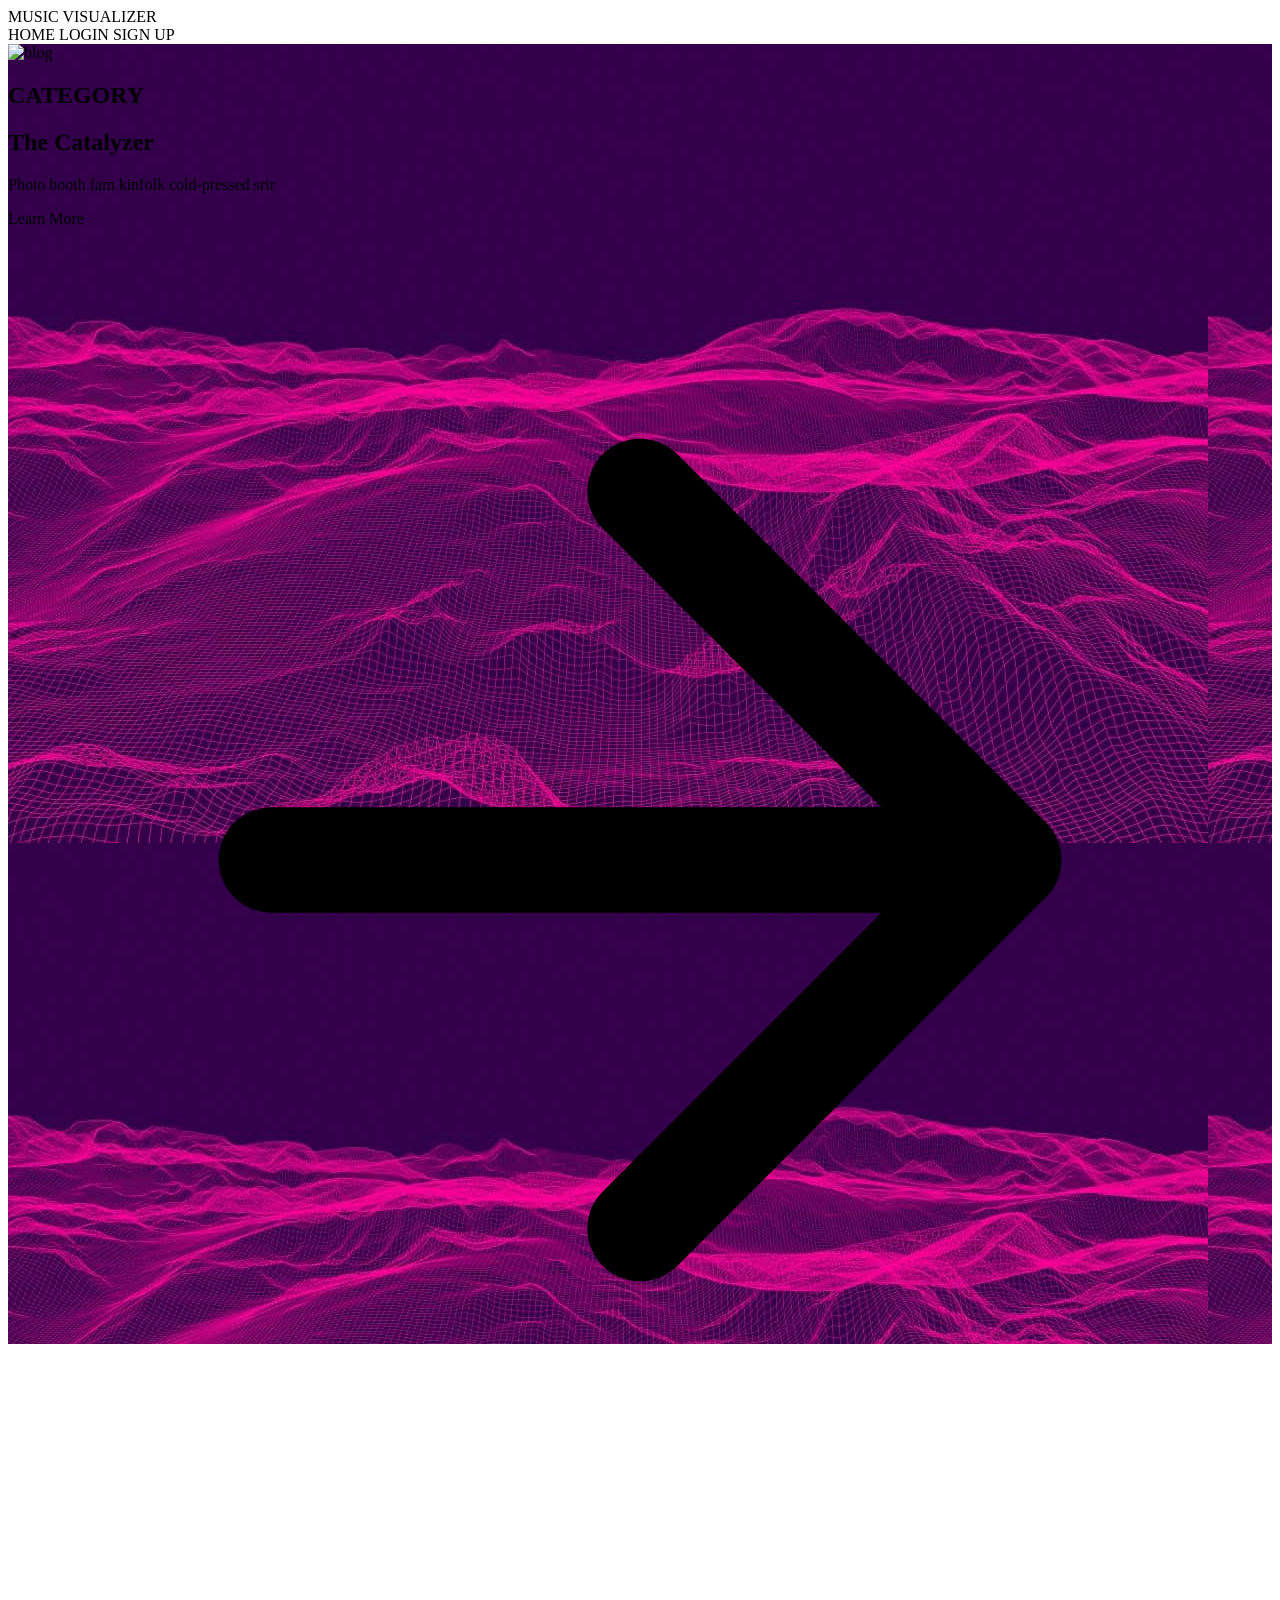
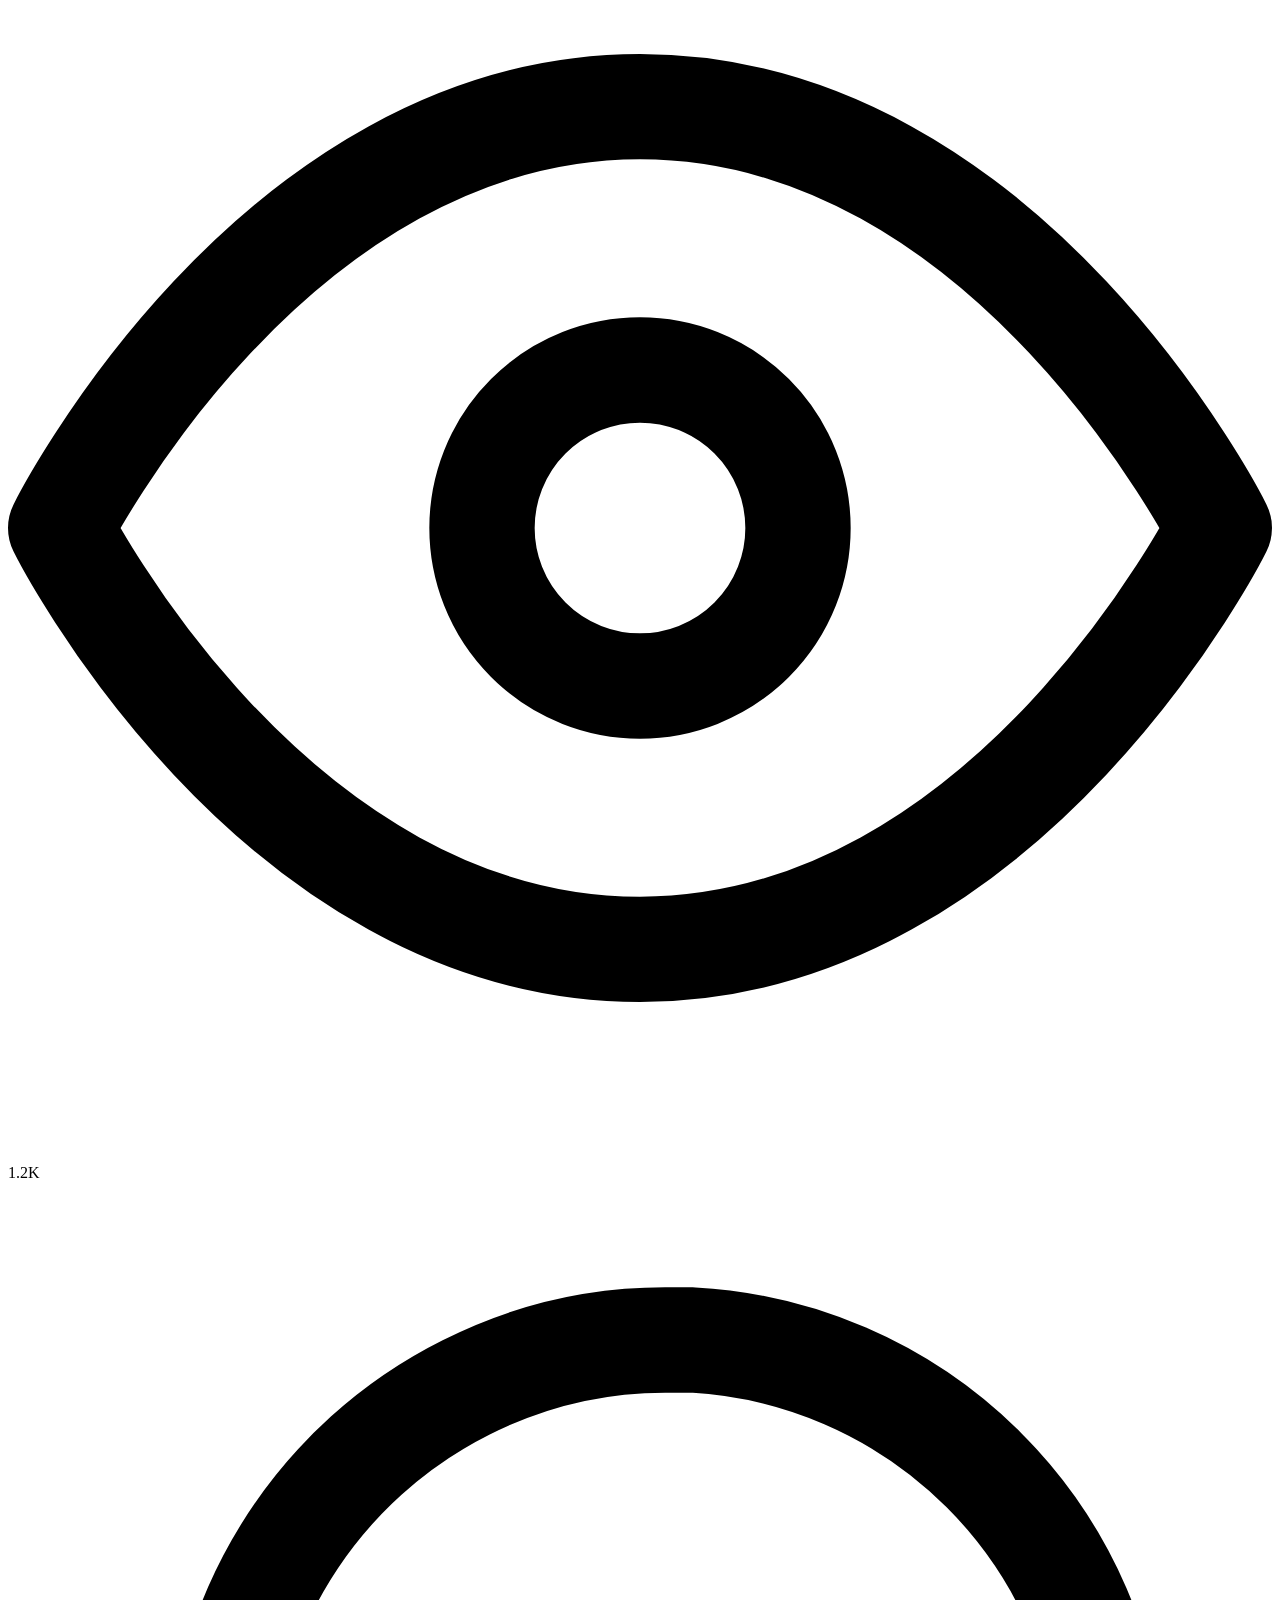
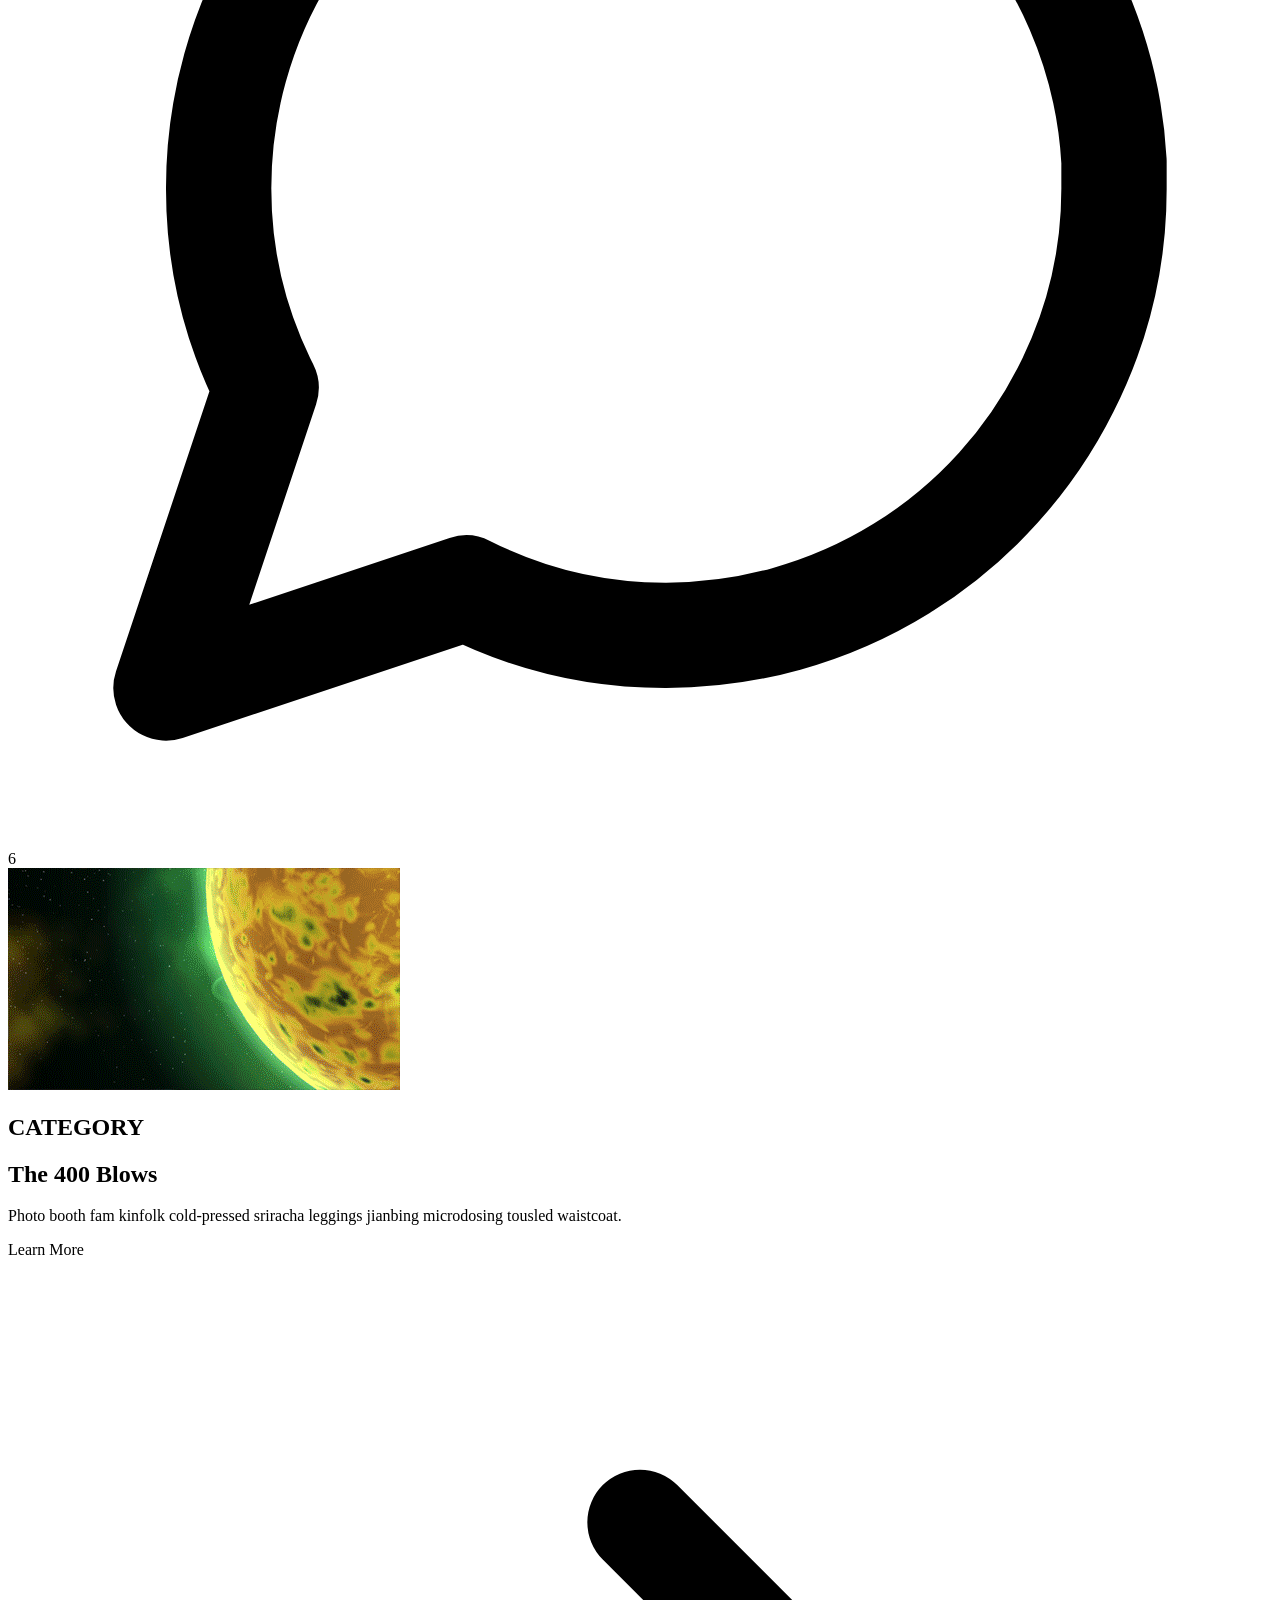
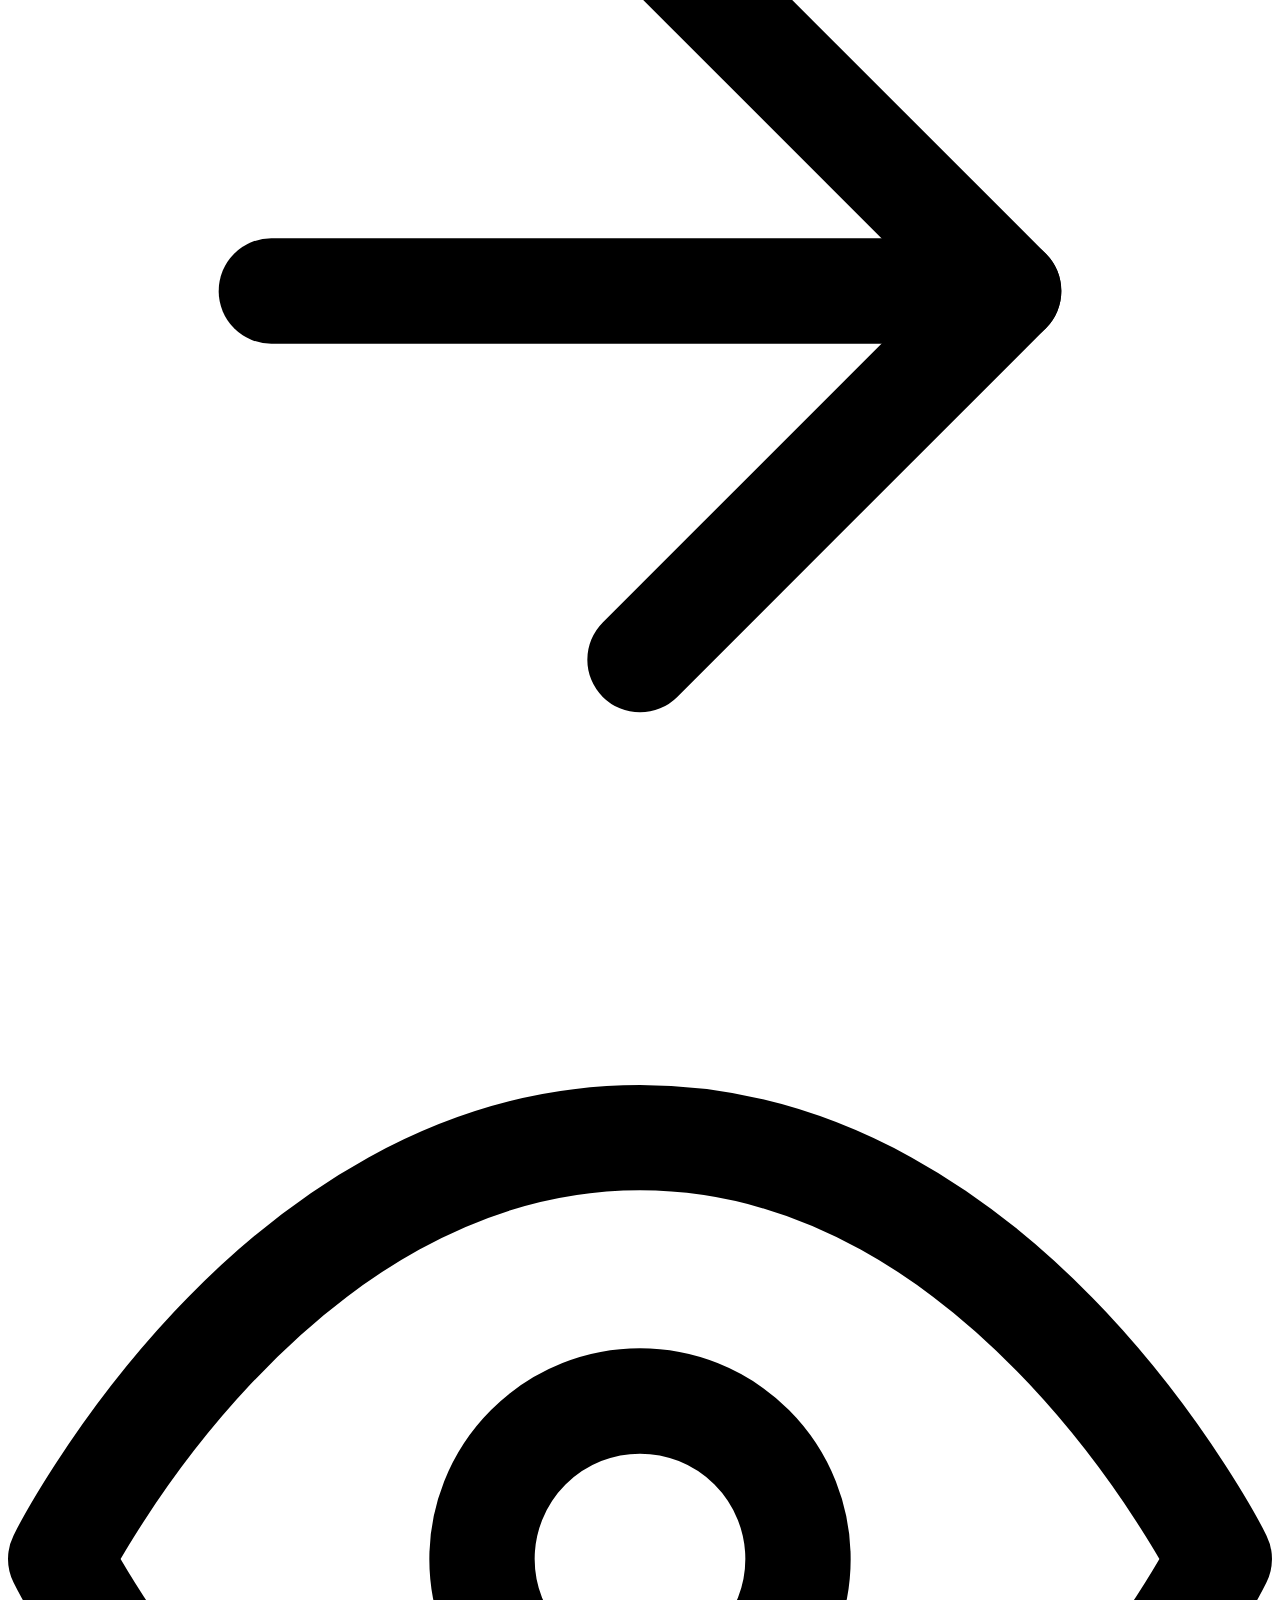
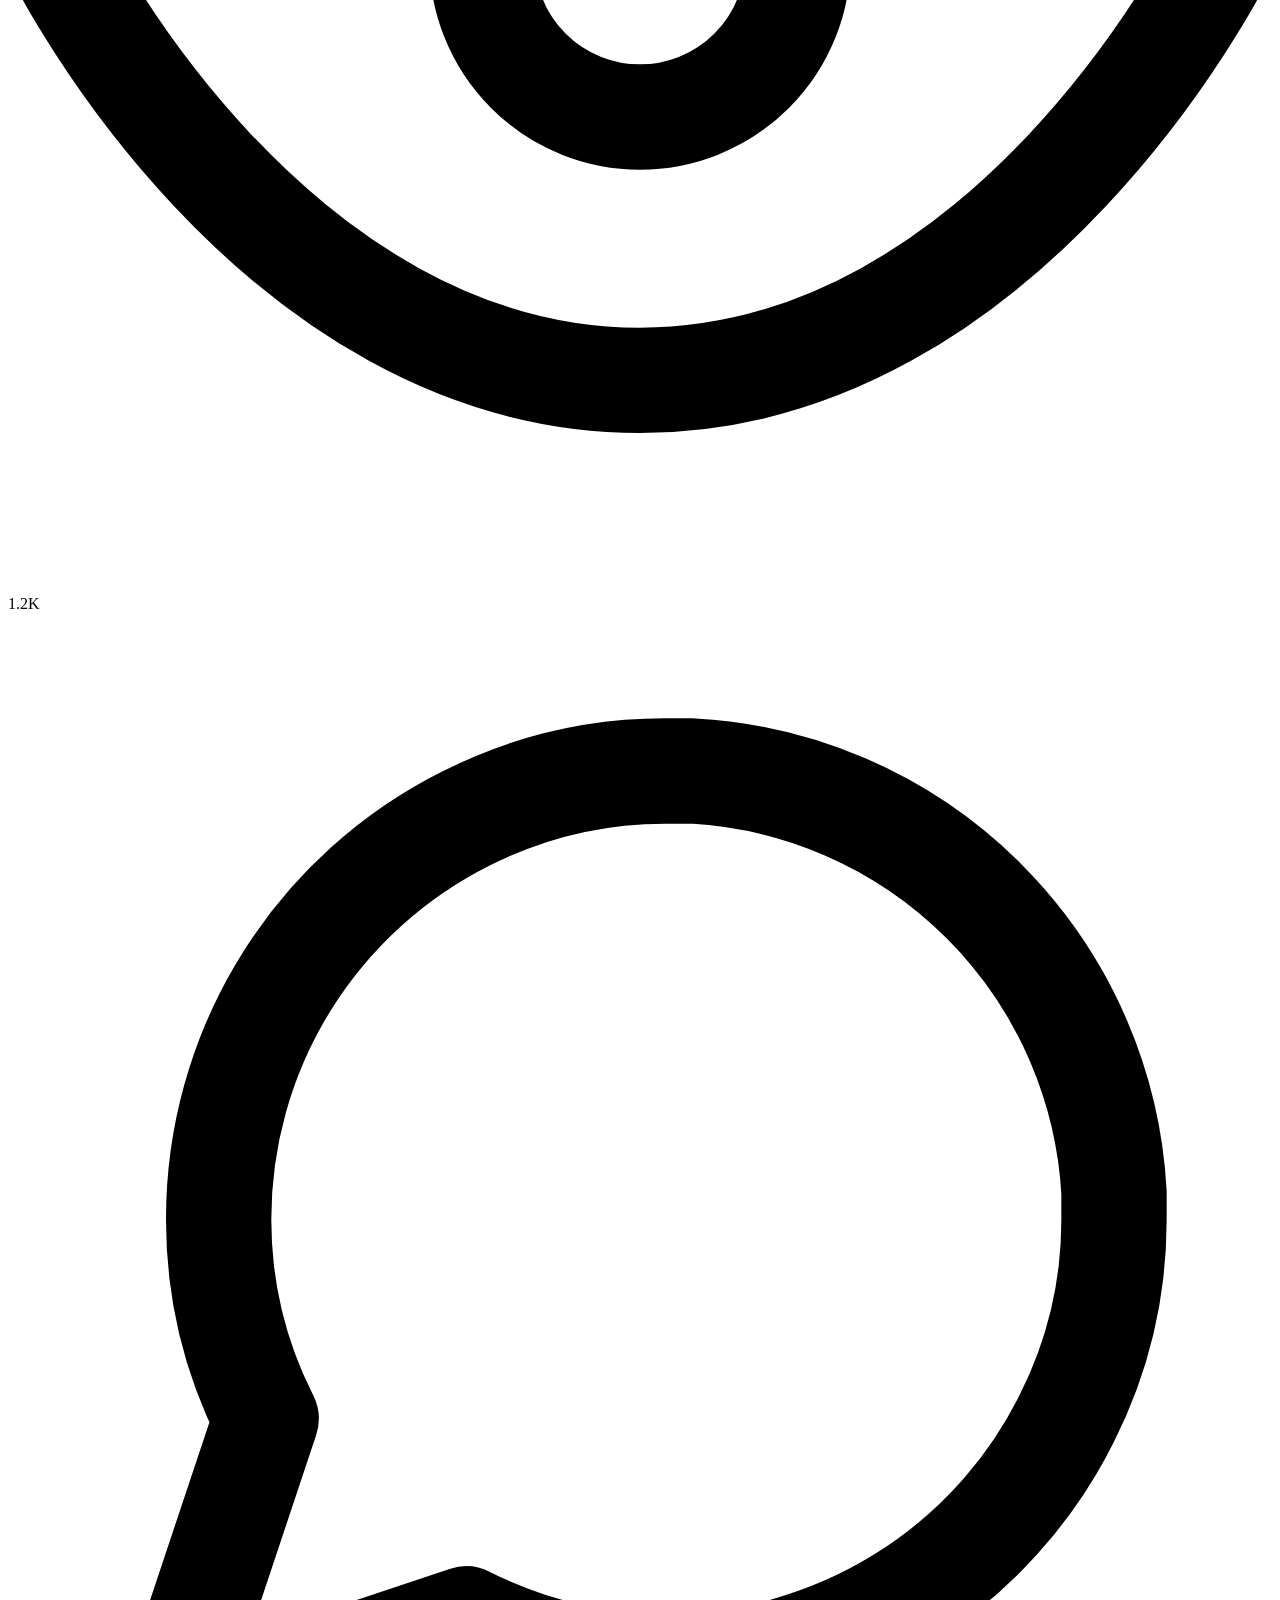
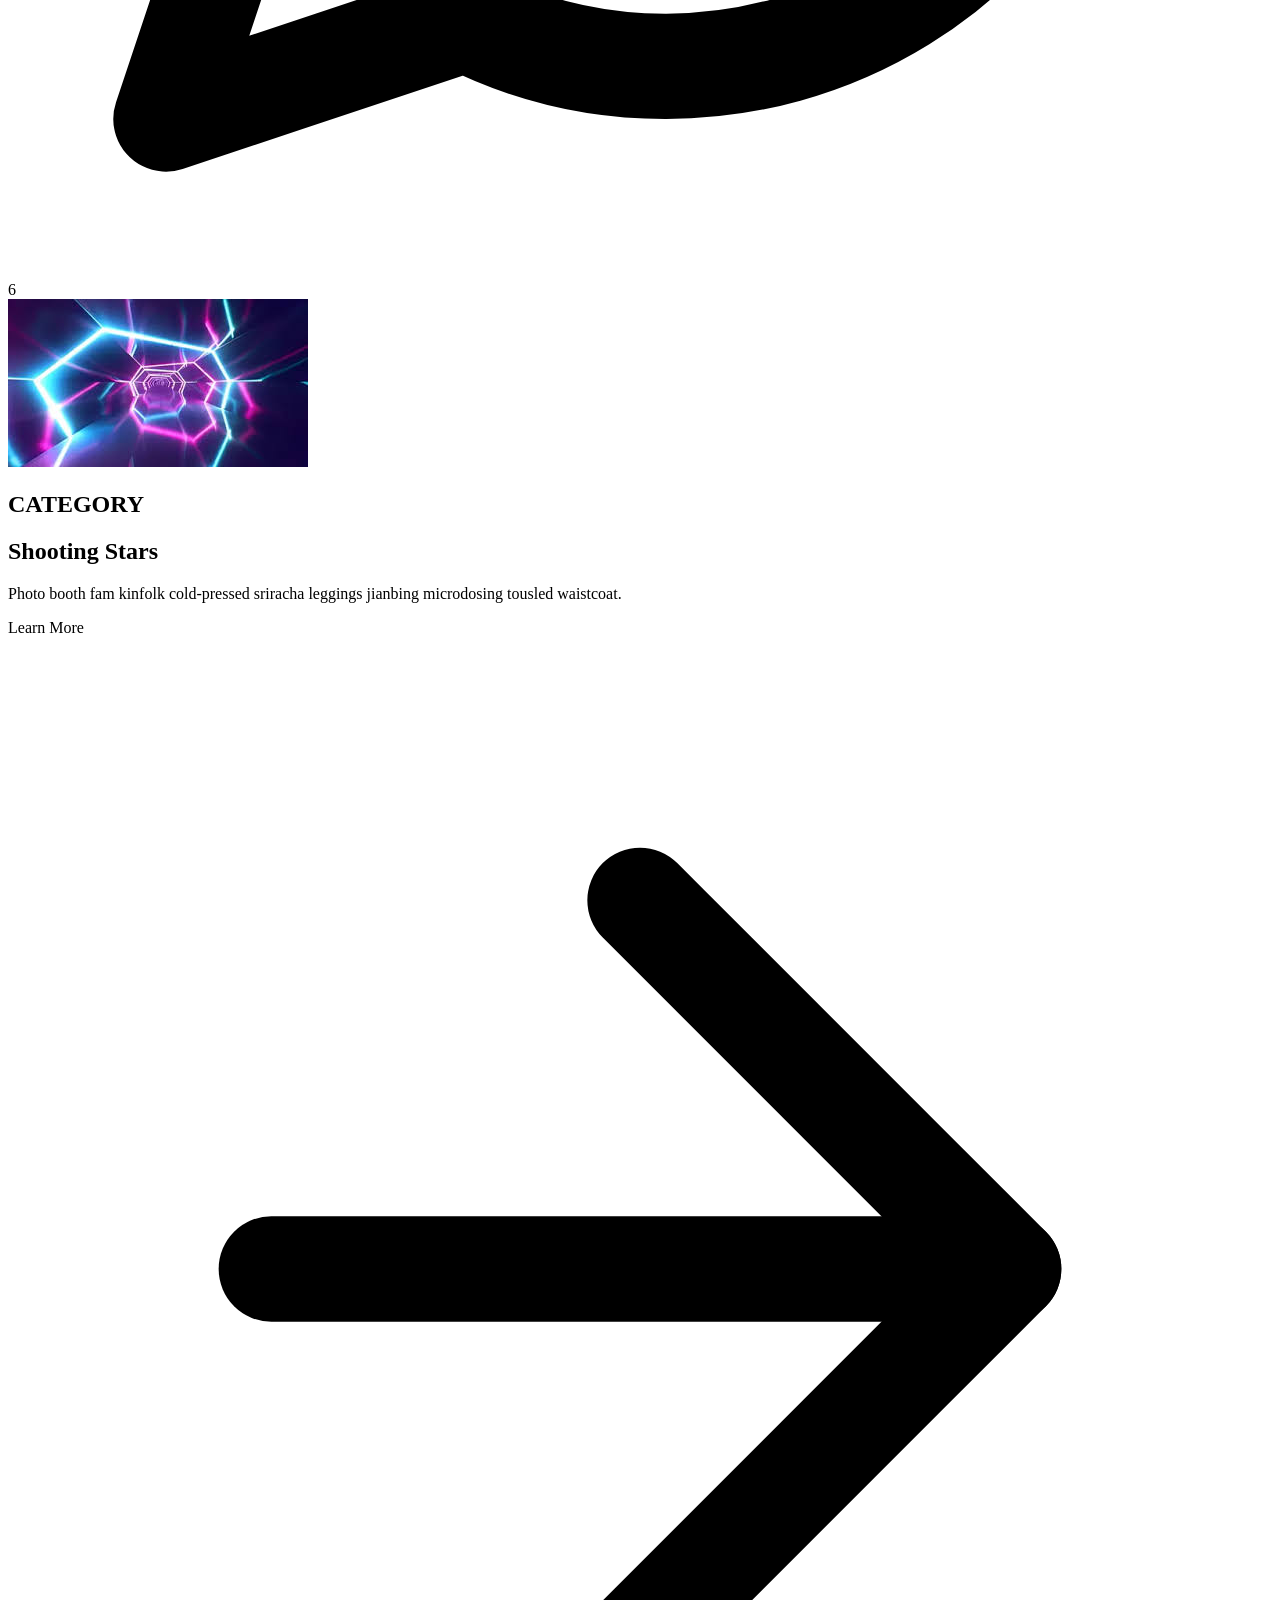
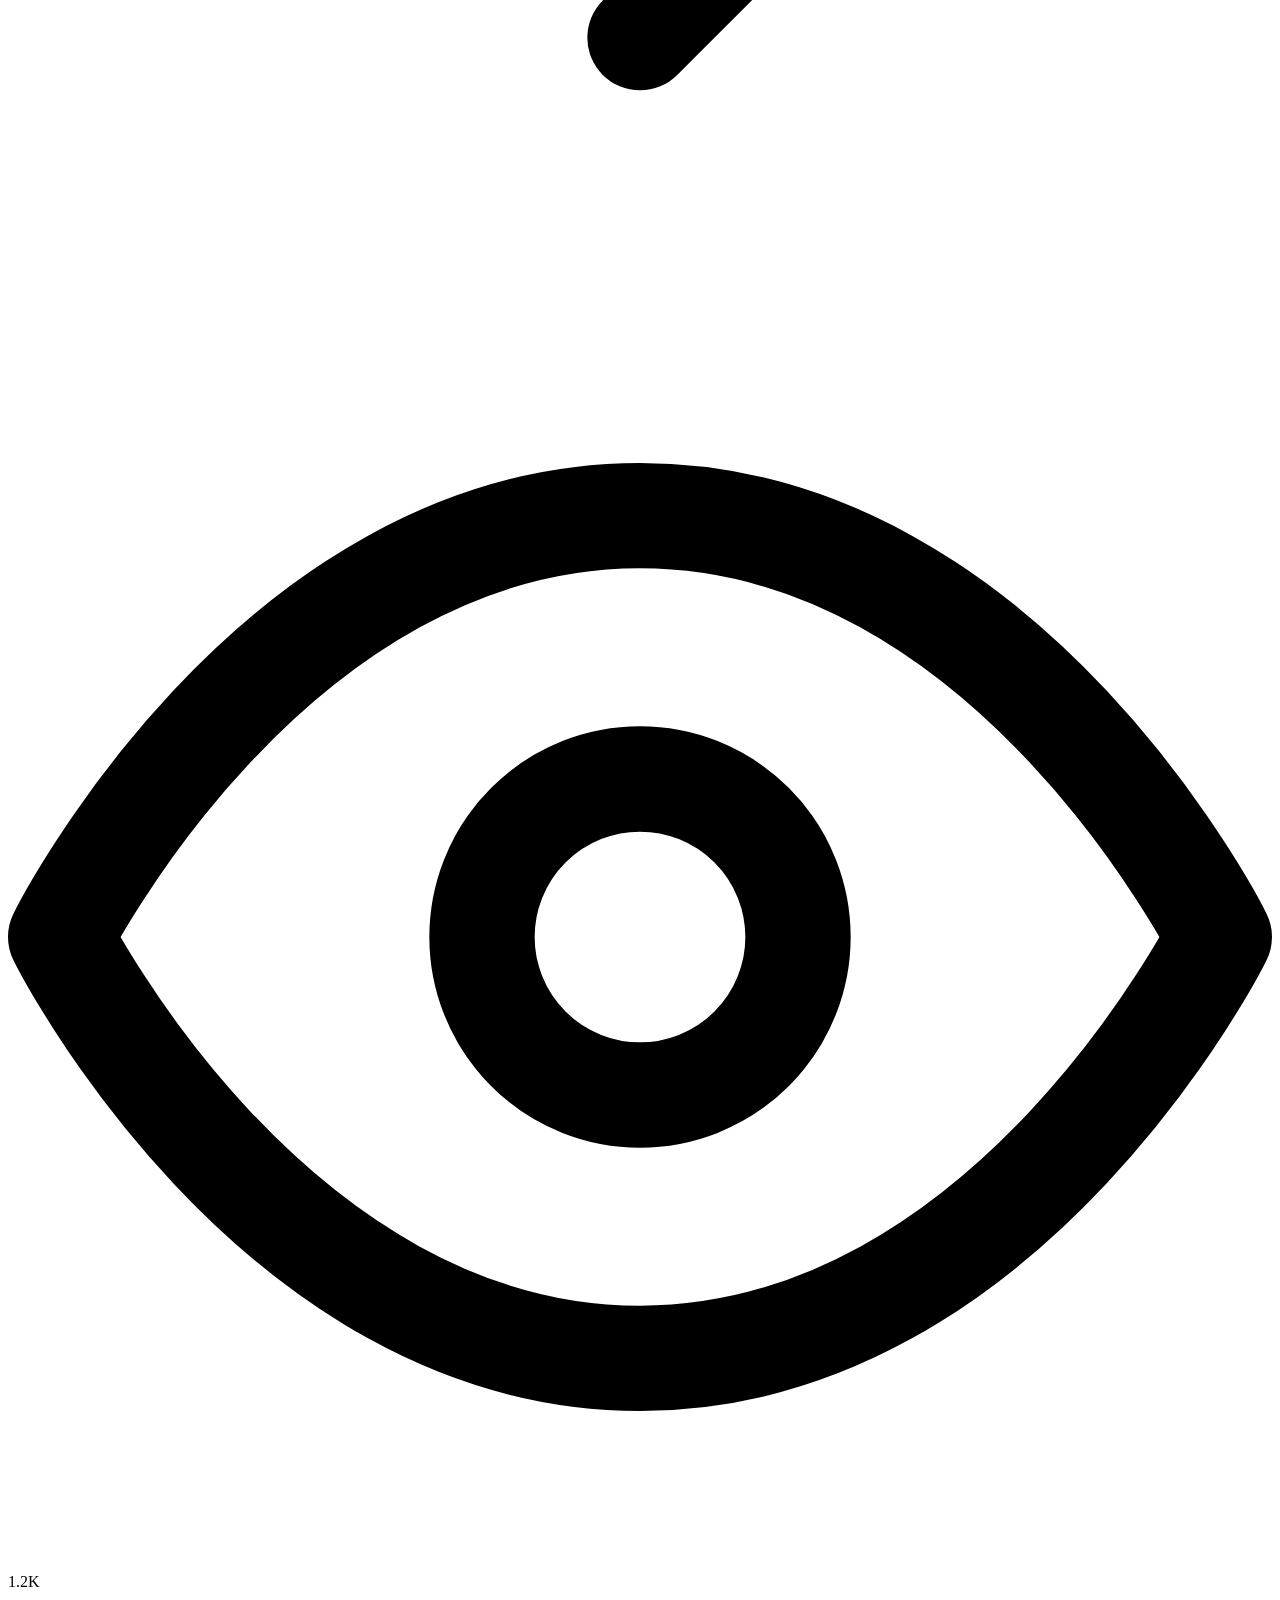
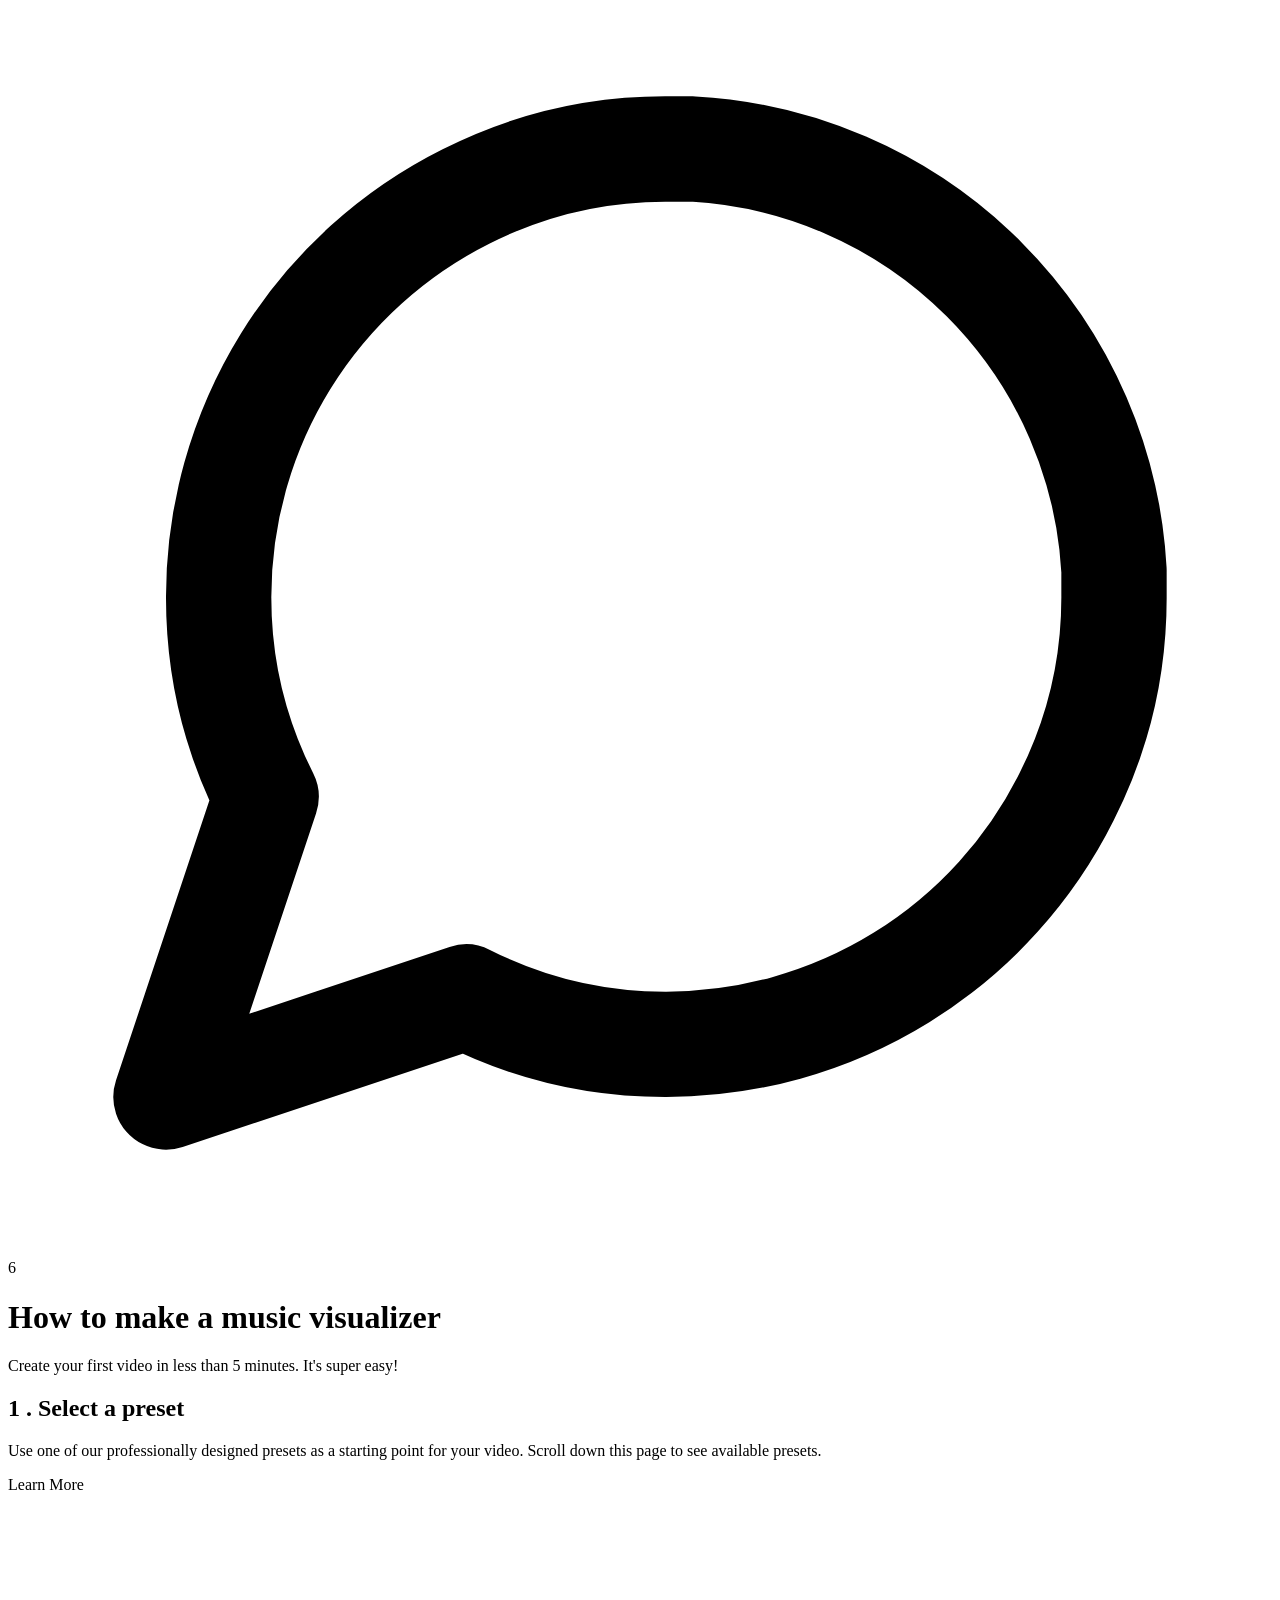
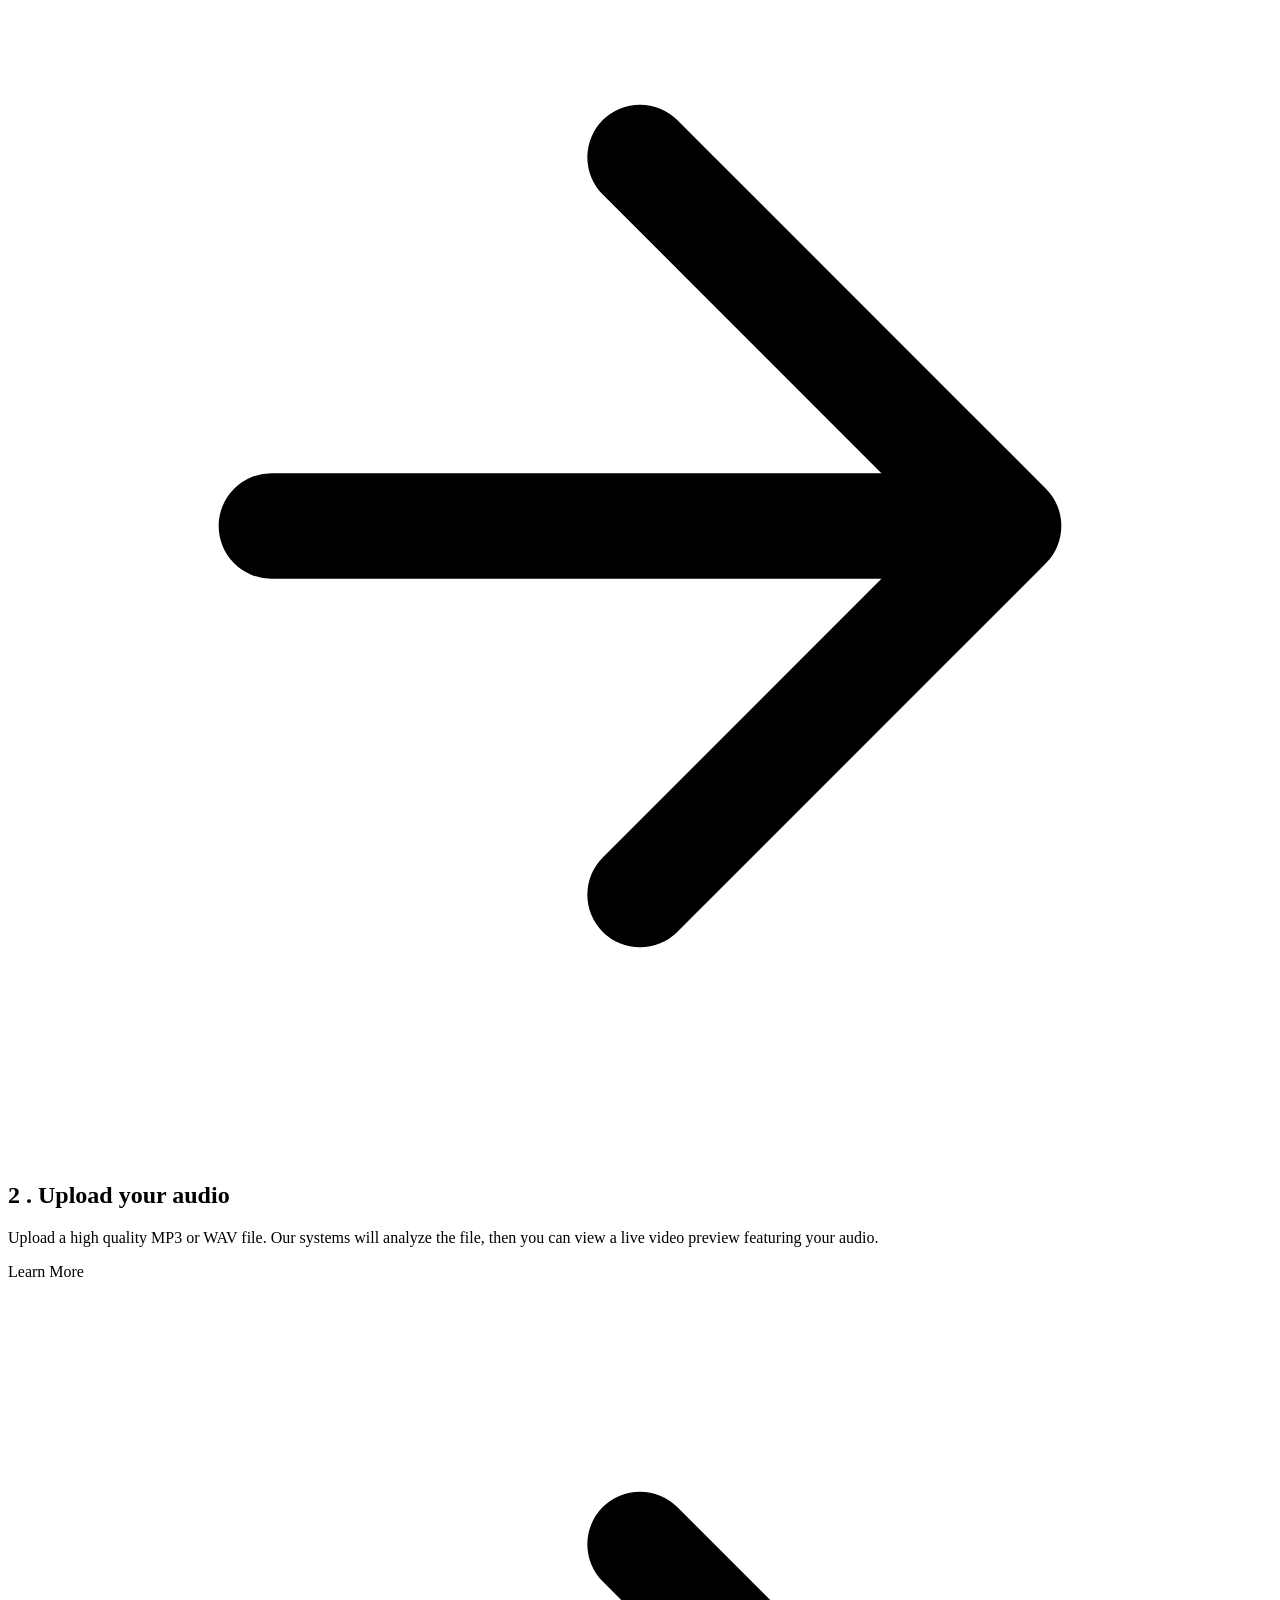
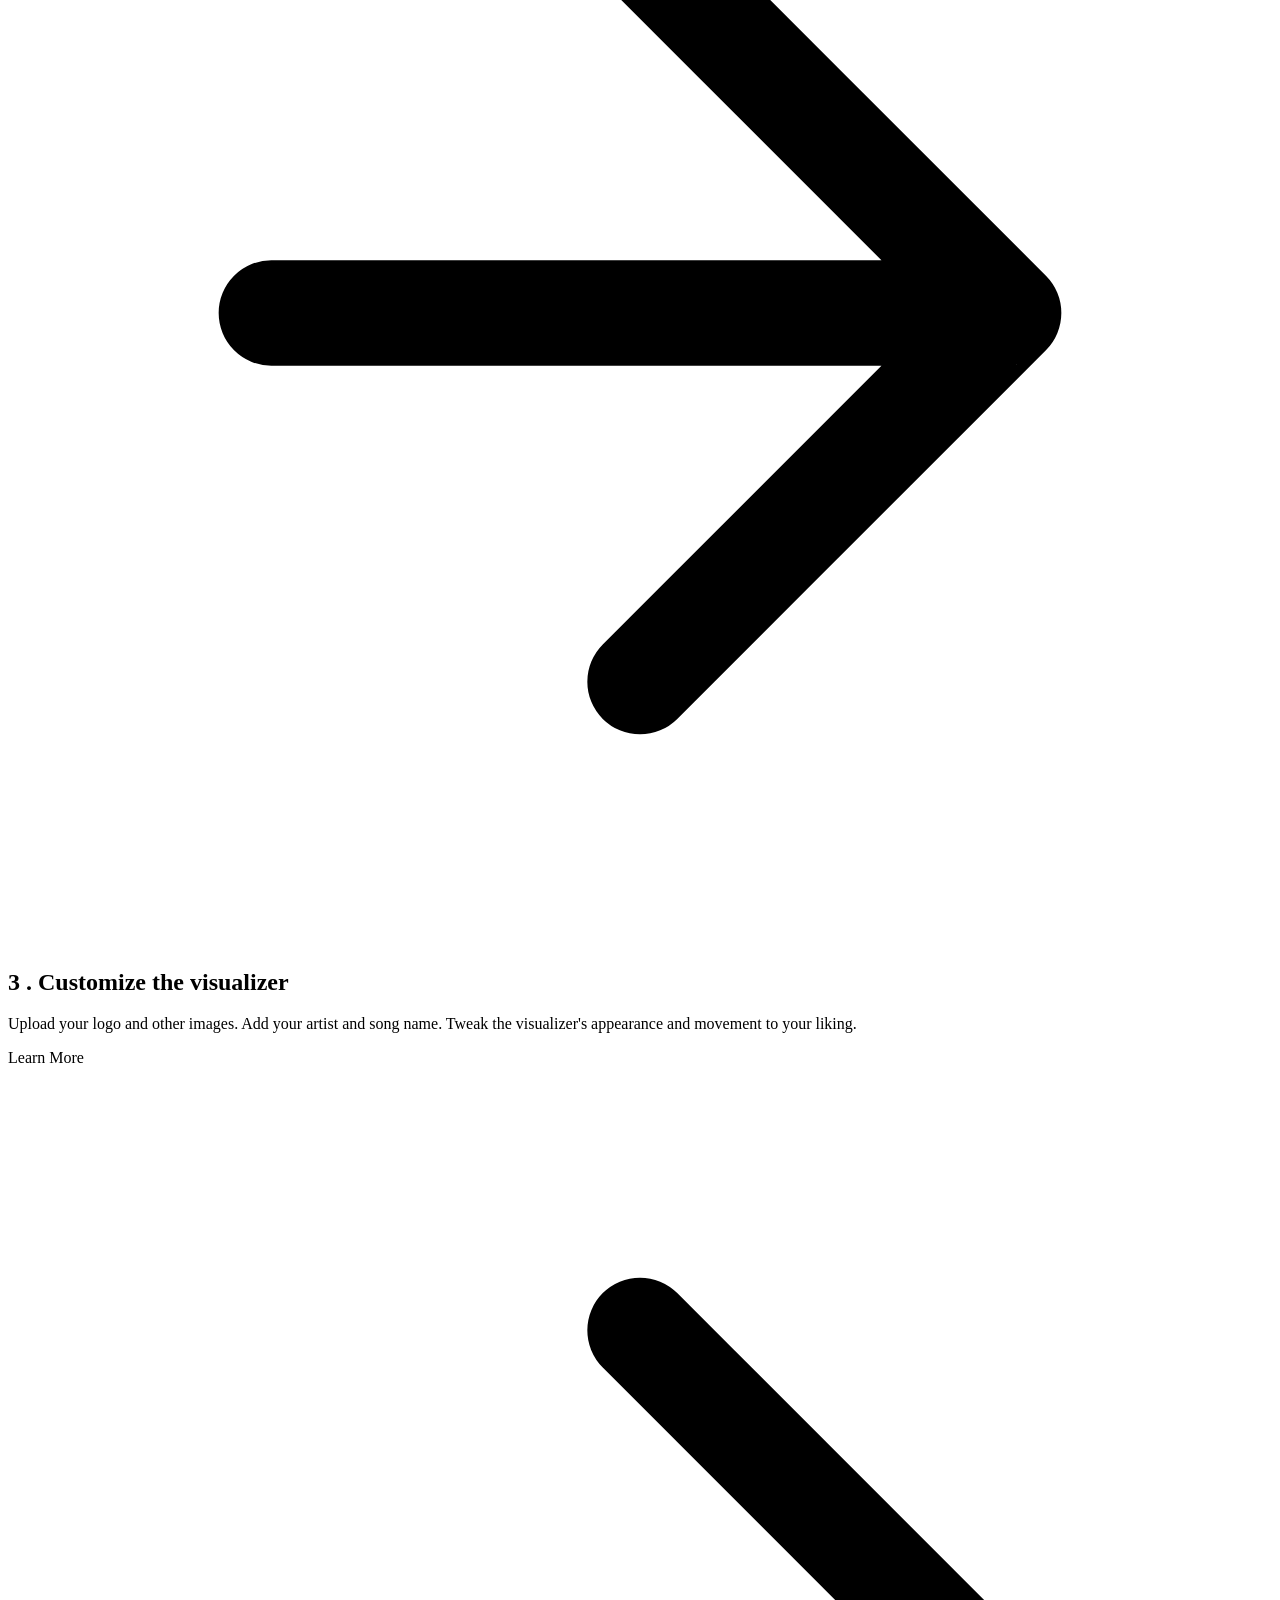
==== index.html @ f0a772c2 "music-visualizer" ====
<!DOCTYPE html>
<html lang="en">
<head>
    <meta charset="UTF-8">
    <meta http-equiv="X-UA-Compatible" content="IE=edge">
    <meta name="viewport" content="width=device-width, initial-scale=1.0">
    <title>Welcome|Music visualizer</title>
    <link href="css/bootstrap.min.css" rel="stylesheet" />
    <link href="https://use.fontawesome.com/releases/v5.11.2/css/all.css" rel="stylesheet" />
    <link href="https://fonts.googleapis.com/css2?family=Open+Sans:ital,wght@0,300;0,400;0,600;0,700;0,800;1,300;1,400;1,600;1,700;1,800&display=swap" rel="stylesheet" />
    <link href="css/common.css" rel="stylesheet" />
    <link href="css/home.css" rel="stylesheet" />
    <link href="css/style.css" rel="stylesheet"/>
    <script src="https://cdn.tailwindcss.com"></script>
</head>
<body>
    <div class="flex items-center h-20 bg-slate-800">
        <div class="mx-auto relative px-5 max-w-screen-xl">
            <div class="text-4xl font-bold text-indigo-500">MUSIC VISUALIZER</div>
        </div>
        <div class="text-white flex gap-5">
            <a>HOME</a>
            <a>LOGIN</a>
            <a>SIGN UP</a>
        </div>
    </div>
    <div class="p-5 text bg-image rounded-3" style="
    background-image:url(img/Music.jpg);
    height: 1300px;
    max-width: 2500px;
    background-repeat: repeat absolute left;
    ">
    <section class="text-gray-600 body-font">
        <div class="container px-5 py-24 mx-auto">
          <div class="flex flex-wrap -m-4">
            <div class="p-4 md:w-1/3">
              <div class="h-full border-2 border-gray-200 border-opacity-60 rounded-lg overflow-hidden">
                <img class="lg:h-48 md:h-36 w-full object-cover object-center" src="./img/music5.jpg" alt="blog">
                <div class="p-6">
                  <h2 class="tracking-widest text-xs title-font font-medium text-gray-600 mb-1">CATEGORY</h2>
                  <h1 class="title-font text-lg font-medium text-yellow-400 mb-3">The Catalyzer</h1>
                  <p class="leading-relaxed text-white mb-3">Photo booth fam kinfolk cold-pressed srir</p>
                  <div class="flex items-center flex-wrap ">
                    <a class="text-indigo-500 inline-flex items-center md:mb-2 lg:mb-0">Learn More
                      <svg class="w-4 h-4 ml-2" viewBox="0 0 24 24" stroke="currentColor" stroke-width="2" fill="none" stroke-linecap="round" stroke-linejoin="round">
                        <path d="M5 12h14"></path>
                        <path d="M12 5l7 7-7 7"></path>
                      </svg>
                    </a>
                    <span class="text-gray-400 mr-3 inline-flex items-center lg:ml-auto md:ml-0 ml-auto leading-none text-sm pr-3 py-1 border-r-2 border-gray-200">
                      <svg class="w-4 h-4 mr-1" stroke="currentColor" stroke-width="2" fill="none" stroke-linecap="round" stroke-linejoin="round" viewBox="0 0 24 24">
                        <path d="M1 12s4-8 11-8 11 8 11 8-4 8-11 8-11-8-11-8z"></path>
                        <circle cx="12" cy="12" r="3"></circle>
                      </svg>1.2K
                    </span>
                    <span class="text-gray-400 inline-flex items-center leading-none text-sm">
                      <svg class="w-4 h-4 mr-1" stroke="currentColor" stroke-width="2" fill="none" stroke-linecap="round" stroke-linejoin="round" viewBox="0 0 24 24">
                        <path d="M21 11.5a8.38 8.38 0 01-.9 3.8 8.5 8.5 0 01-7.6 4.7 8.38 8.38 0 01-3.8-.9L3 21l1.9-5.7a8.38 8.38 0 01-.9-3.8 8.5 8.5 0 014.7-7.6 8.38 8.38 0 013.8-.9h.5a8.48 8.48 0 018 8v.5z"></path>
                      </svg>6
                    </span>
                  </div>
                </div>
              </div>
            </div>
            <div class="p-4 md:w-1/3">
              <div class="h-full border-2 border-gray-200 border-opacity-60 rounded-lg overflow-hidden">
                <img class="lg:h-48 md:h-36 w-full object-cover object-center" src="./img/music4.jpg" alt="blog">
                <div class="p-6">
                  <h2 class="tracking-widest text-xs title-font font-medium text-gray-400 mb-1">CATEGORY</h2>
                  <h1 class="title-font text-lg font-medium text-yellow-400 mb-3">The 400 Blows</h1>
                  <p class="leading-relaxed text-white mb-3">Photo booth fam kinfolk cold-pressed sriracha leggings jianbing microdosing tousled waistcoat.</p>
                  <div class="flex items-center flex-wrap">
                    <a class="text-indigo-500 inline-flex items-center md:mb-2 lg:mb-0">Learn More
                      <svg class="w-4 h-4 ml-2" viewBox="0 0 24 24" stroke="currentColor" stroke-width="2" fill="none" stroke-linecap="round" stroke-linejoin="round">
                        <path d="M5 12h14"></path>
                        <path d="M12 5l7 7-7 7"></path>
                      </svg>
                    </a>
                    <span class="text-gray-400 mr-3 inline-flex items-center lg:ml-auto md:ml-0 ml-auto leading-none text-sm pr-3 py-1 border-r-2 border-gray-200">
                      <svg class="w-4 h-4 mr-1" stroke="currentColor" stroke-width="2" fill="none" stroke-linecap="round" stroke-linejoin="round" viewBox="0 0 24 24">
                        <path d="M1 12s4-8 11-8 11 8 11 8-4 8-11 8-11-8-11-8z"></path>
                        <circle cx="12" cy="12" r="3"></circle>
                      </svg>1.2K
                    </span>
                    <span class="text-gray-400 inline-flex items-center leading-none text-sm">
                      <svg class="w-4 h-4 mr-1" stroke="currentColor" stroke-width="2" fill="none" stroke-linecap="round" stroke-linejoin="round" viewBox="0 0 24 24">
                        <path d="M21 11.5a8.38 8.38 0 01-.9 3.8 8.5 8.5 0 01-7.6 4.7 8.38 8.38 0 01-3.8-.9L3 21l1.9-5.7a8.38 8.38 0 01-.9-3.8 8.5 8.5 0 014.7-7.6 8.38 8.38 0 013.8-.9h.5a8.48 8.48 0 018 8v.5z"></path>
                      </svg>6
                    </span>
                  </div>
                </div>
              </div>
            </div>
            <div class="p-4 md:w-1/3">
              <div class="h-full border-2 border-gray-200 border-opacity-60 rounded-lg overflow-hidden">
                <img class="lg:h-48 md:h-36 w-full object-cover object-center" src="./img/music2.jpg" alt="blog">
                <div class="p-6">
                  <h2 class="tracking-widest text-xs title-font font-medium text-gray-400 mb-1">CATEGORY</h2>
                  <h1 class="title-font text-lg font-medium text-yellow-400 mb-3">Shooting Stars</h1>
                  <p class="leading-relaxed text-white mb-3">Photo booth fam kinfolk cold-pressed sriracha leggings jianbing microdosing tousled waistcoat.</p>
                  <div class="flex items-center flex-wrap ">
                    <a class="text-indigo-500 inline-flex items-center md:mb-2 lg:mb-0">Learn More
                      <svg class="w-4 h-4 ml-2" viewBox="0 0 24 24" stroke="currentColor" stroke-width="2" fill="none" stroke-linecap="round" stroke-linejoin="round">
                        <path d="M5 12h14"></path>
                        <path d="M12 5l7 7-7 7"></path>
                      </svg>
                    </a>
                    <span class="text-gray-400 mr-3 inline-flex items-center lg:ml-auto md:ml-0 ml-auto leading-none text-sm pr-3 py-1 border-r-2 border-gray-200">
                      <svg class="w-4 h-4 mr-1" stroke="currentColor" stroke-width="2" fill="none" stroke-linecap="round" stroke-linejoin="round" viewBox="0 0 24 24">
                        <path d="M1 12s4-8 11-8 11 8 11 8-4 8-11 8-11-8-11-8z"></path>
                        <circle cx="12" cy="12" r="3"></circle>
                      </svg>1.2K
                    </span>
                    <span class="text-gray-400 inline-flex items-center leading-none text-sm">
                      <svg class="w-4 h-4 mr-1" stroke="currentColor" stroke-width="2" fill="none" stroke-linecap="round" stroke-linejoin="round" viewBox="0 0 24 24">
                        <path d="M21 11.5a8.38 8.38 0 01-.9 3.8 8.5 8.5 0 01-7.6 4.7 8.38 8.38 0 01-3.8-.9L3 21l1.9-5.7a8.38 8.38 0 01-.9-3.8 8.5 8.5 0 014.7-7.6 8.38 8.38 0 013.8-.9h.5a8.48 8.48 0 018 8v.5z"></path>
                      </svg>6
                    </span>
                  </div>
                </div>
              </div>
            </div>
          </div>
        </div>
      </section>
      <div class="text-center text-white text-bold text-lg hmm">
        <h1 class="font-bold">How to make a music visualizer</h1>
        <p>Create your first video in less than 5 minutes. It's super easy!</p>
      </div>
      <div class="flex flex-wrap">
        <div class="xl:w-1/4 lg:w-1/2 md:w-full px-8 py-6 border-l-2 border-gray-200 border-opacity-60">
          <h2 class="text-lg sm:text-xl text-yellow-400 font-medium title-font mb-2">1
            . Select a preset</h2>
          <p class="leading-relaxed text-base text-white mb-4">Use one of our professionally designed presets as a starting point for your video. Scroll down this page to see available presets.</p>
          <a class="text-indigo-500 inline-flex items-center">Learn More
            <svg fill="none" stroke="currentColor" stroke-linecap="round" stroke-linejoin="round" stroke-width="2" class="w-4 h-4 ml-2" viewBox="0 0 24 24">
              <path d="M5 12h14M12 5l7 7-7 7"></path>
            </svg>
          </a>
        </div>
        <div class="xl:w-1/4 lg:w-1/2 md:w-full px-8 py-6 border-l-2 border-gray-200 border-opacity-60">
          <h2 class="text-lg sm:text-xl text-yellow-400 font-medium title-font mb-2">2
            . Upload your audio</h2>
          <p class="leading-relaxed text-base  text-white mb-4">Upload a high quality MP3 or WAV file. Our systems will analyze the file, then you can view a live video preview featuring your audio.</p>
          <a class="text-indigo-500 inline-flex items-center">Learn More
            <svg fill="none" stroke="currentColor" stroke-linecap="round" stroke-linejoin="round" stroke-width="2" class="w-4 h-4 ml-2" viewBox="0 0 24 24">
              <path d="M5 12h14M12 5l7 7-7 7"></path>
            </svg>
          </a>
        </div>
        <div class="xl:w-1/4 lg:w-1/2 md:w-full px-8 py-6 border-l-2 border-gray-200 border-opacity-60">
          <h2 class="text-lg sm:text-xl text-yellow-400 font-medium title-font mb-2">3
            . Customize the visualizer</h2>
          <p class="leading-relaxed text-base text-white mb-4">Upload your logo and other images. Add your artist and song name. Tweak the visualizer's appearance and movement to your liking.</p>
          <a class="text-black inline-flex items-center">Learn More
            <svg fill="none" stroke="currentColor" stroke-linecap="round" stroke-linejoin="round" stroke-width="2" class="w-4 h-4 ml-2" viewBox="0 0 24 24">
              <path d="M5 12h14M12 5l7 7-7 7"></path>
            </svg>
          </a>
        </div>
        <div class="xl:w-1/4 lg:w-1/2 md:w-full px-8 py-6 border-l-2 border-gray-200 border-opacity-60">
          <h2 class="text-lg sm:text-xl text-yellow-400 font-medium title-font mb-2">4
            . Export your video</h2>
          <p class="leading-relaxed text-base text-white mb-4">Our servers will quickly render your video in HD and send it back to you. Download the file and you're done!</p>
          <a class="text-indigo-500 inline-flex items-center">Learn More
            <svg fill="none" stroke="currentColor" stroke-linecap="round" stroke-linejoin="round" stroke-width="2" class="w-4 h-4 ml-2" viewBox="0 0 24 24">
              <path d="M5 12h14M12 5l7 7-7 7"></path>
            </svg>
          </a>
        </div>
      </div>
      <button class="flex mx-auto mt-16 text-white bg-indigo-500 border-0 py-2 px-8 focus:outline-none hover:bg-indigo-600 rounded text-lg">GET STARTED -></button>
    </div>

</body>
</html>
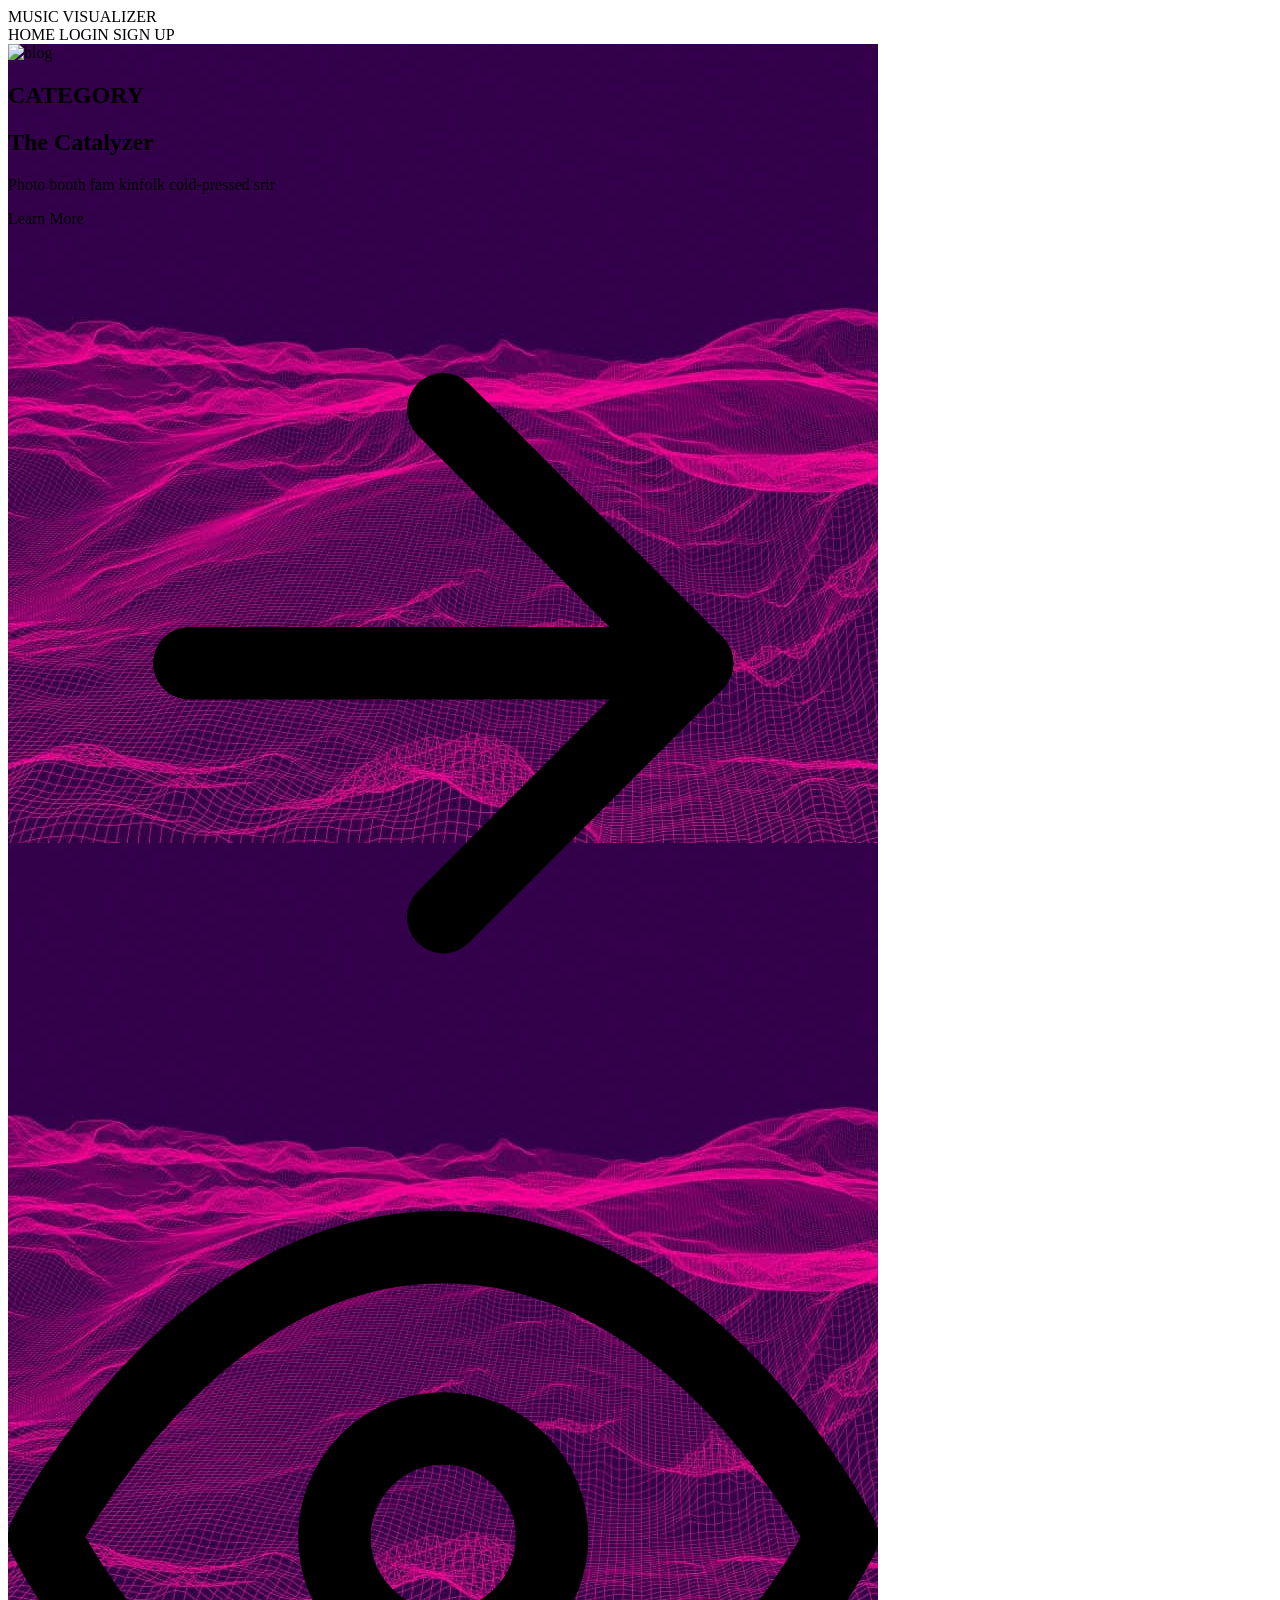
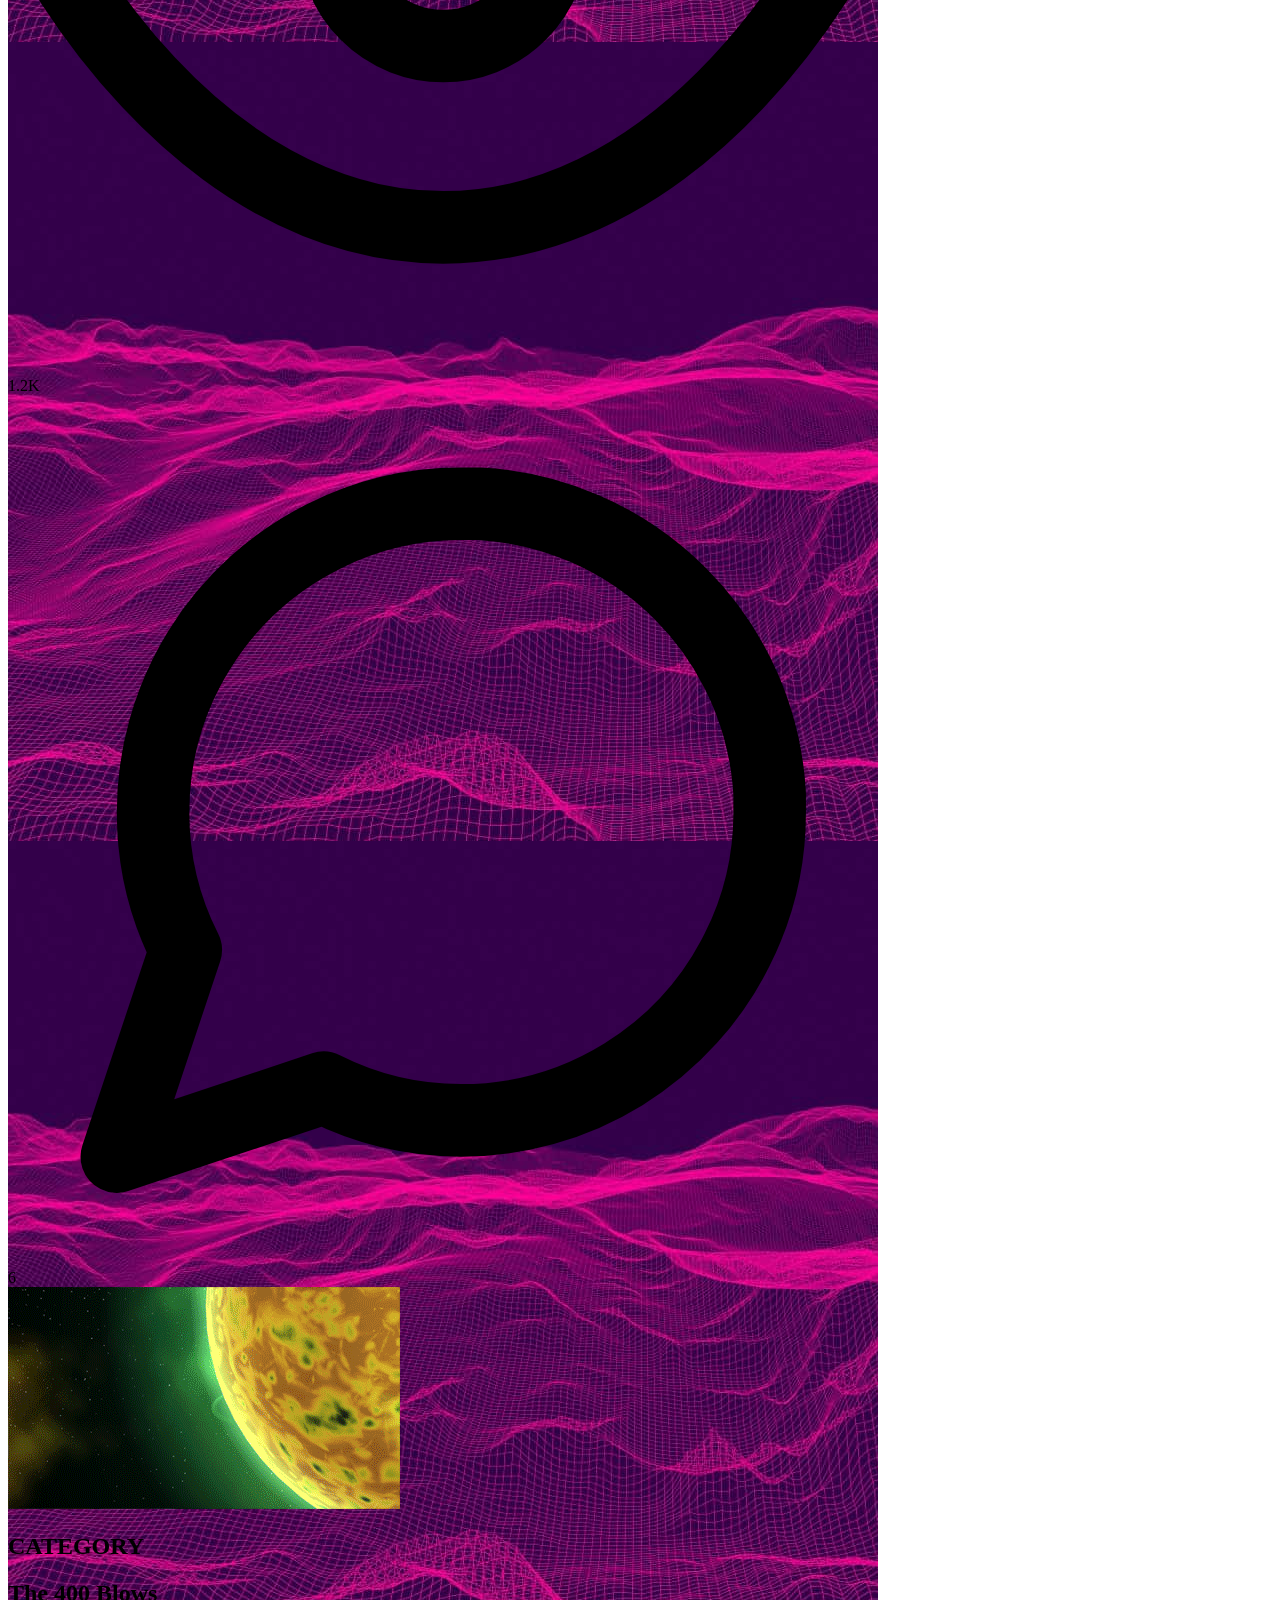
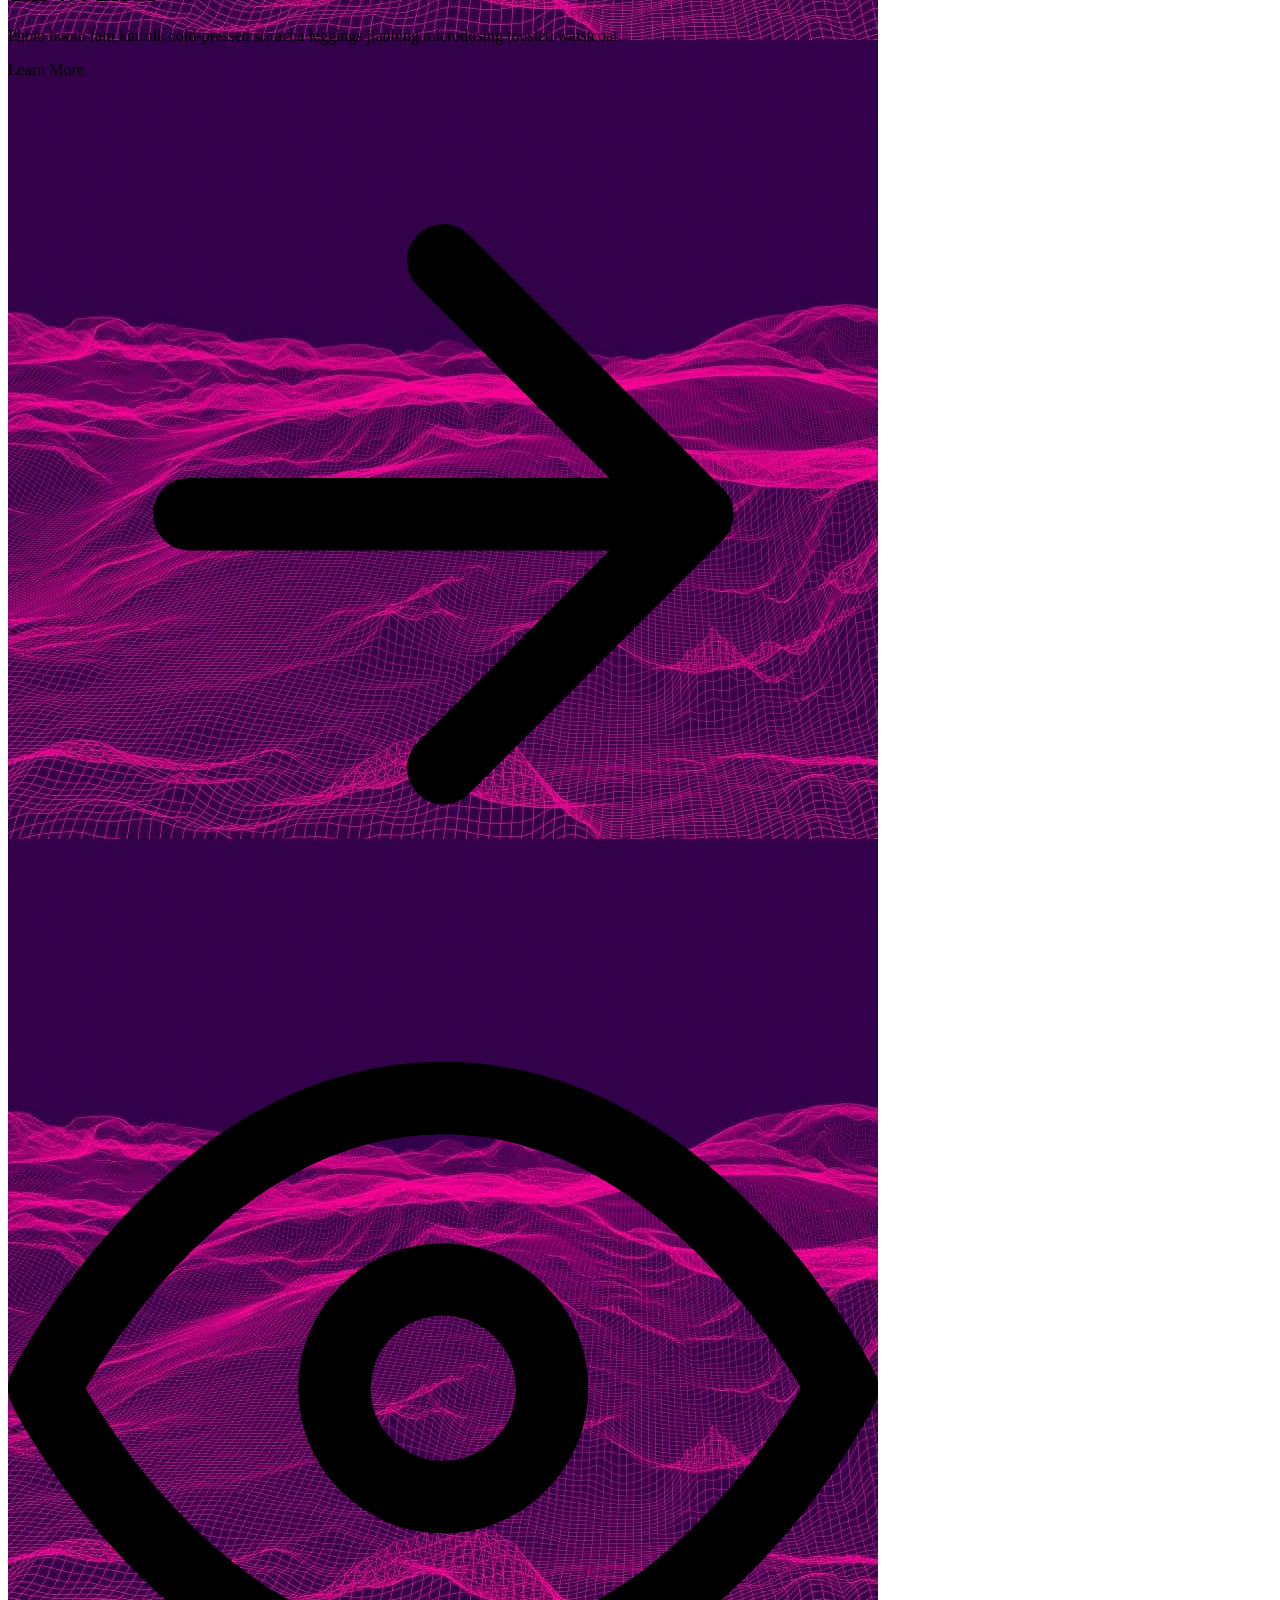
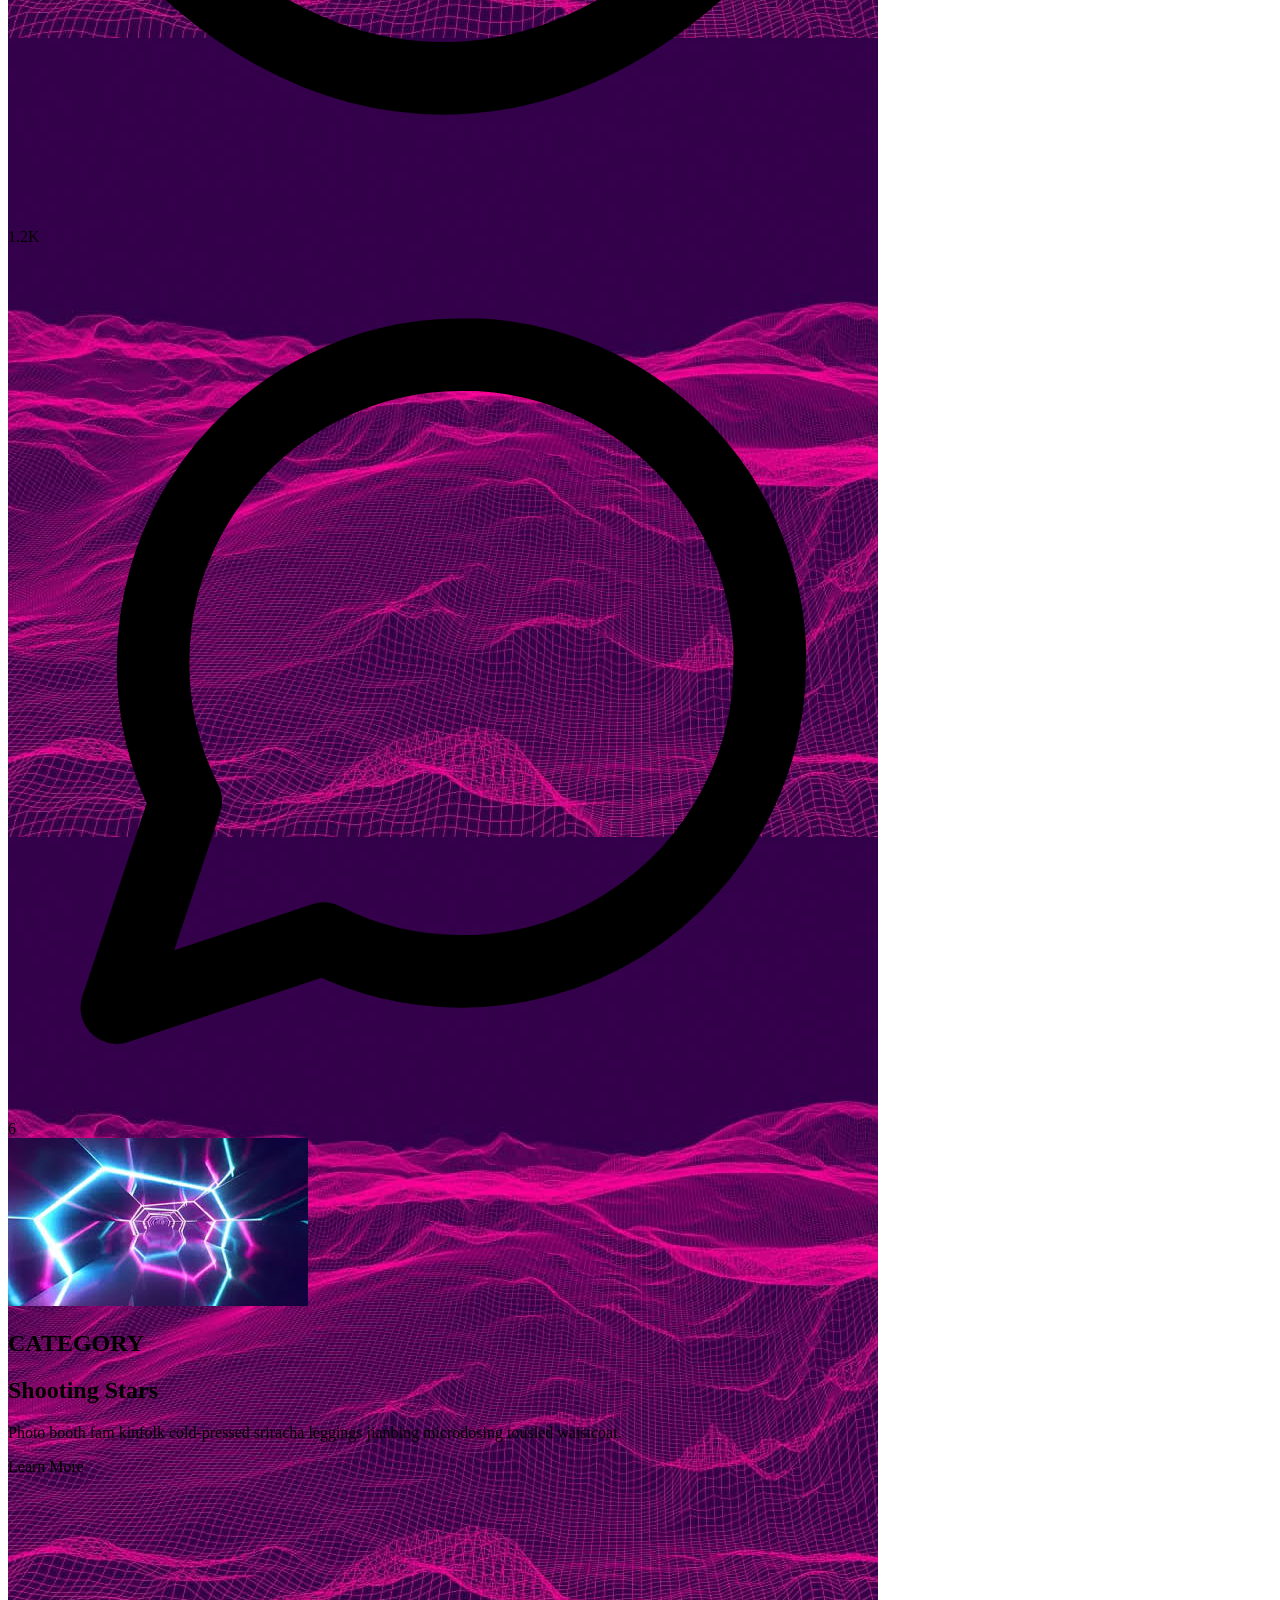
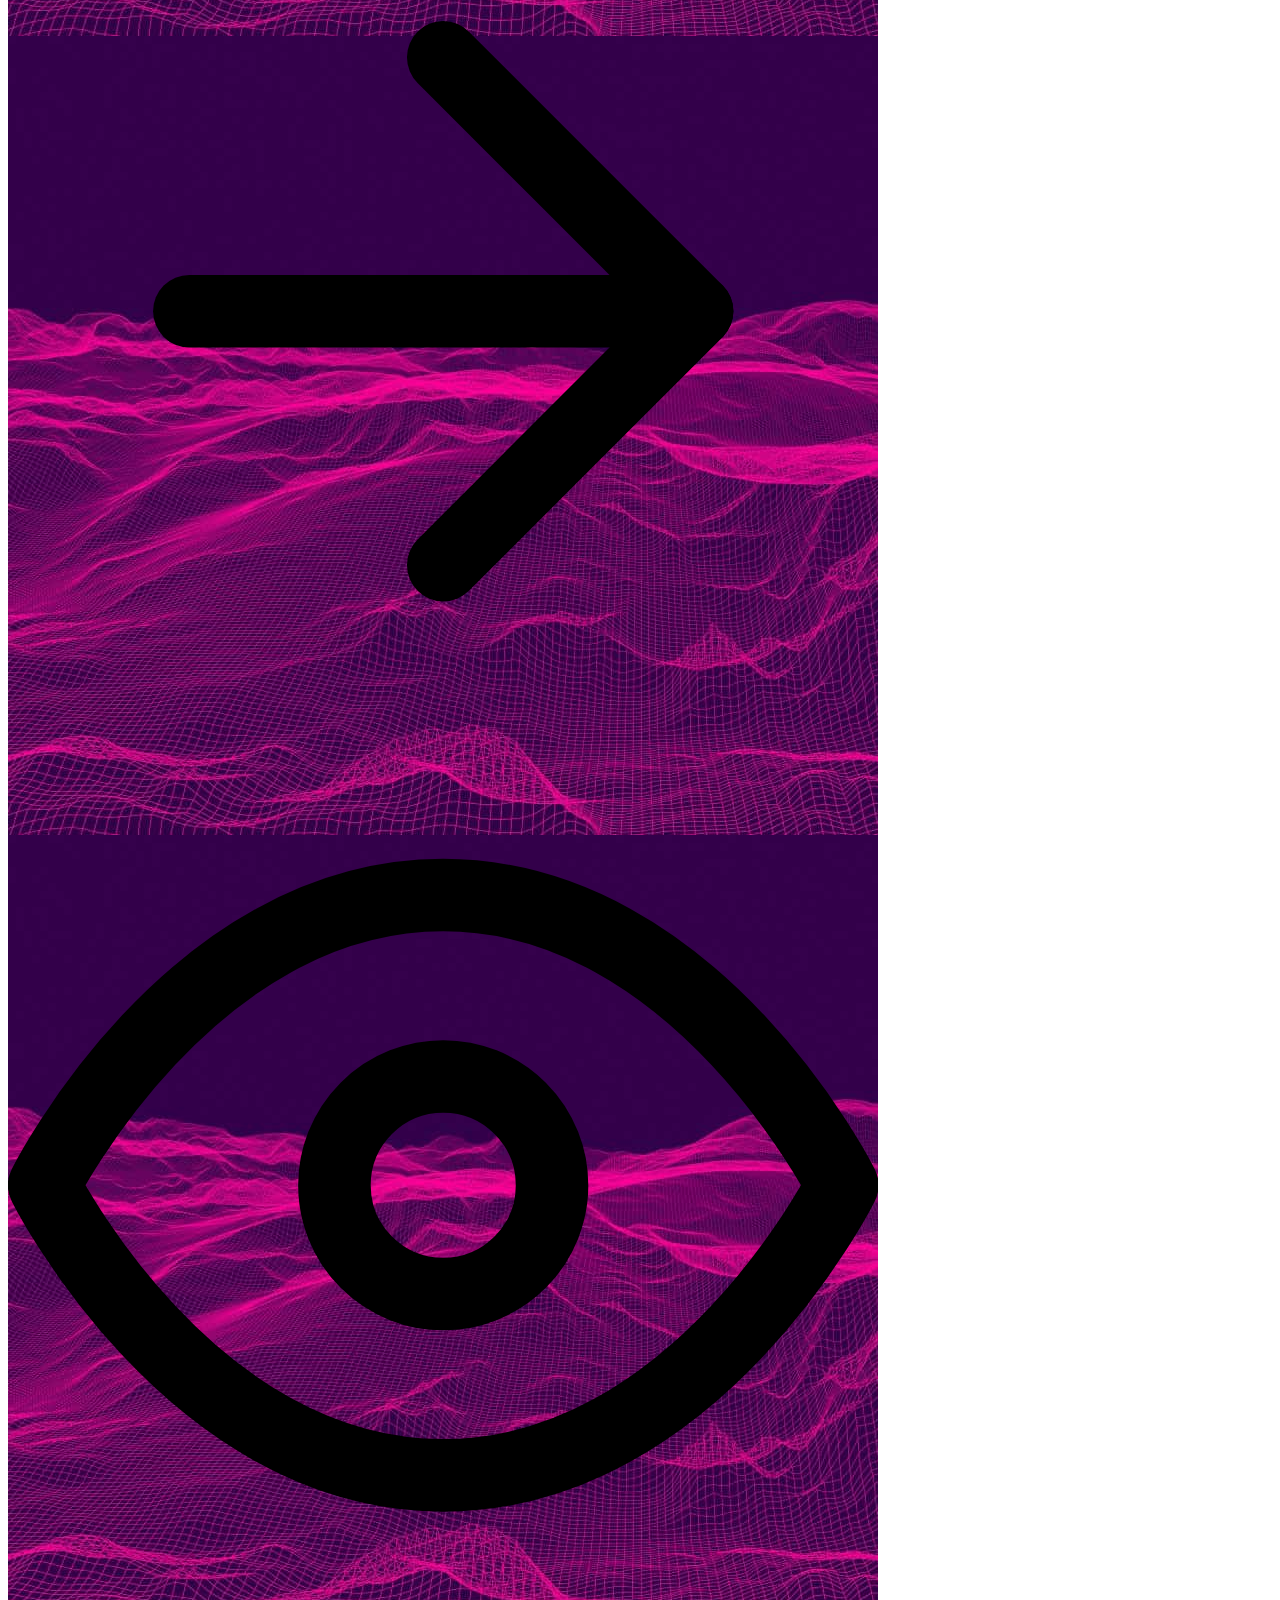
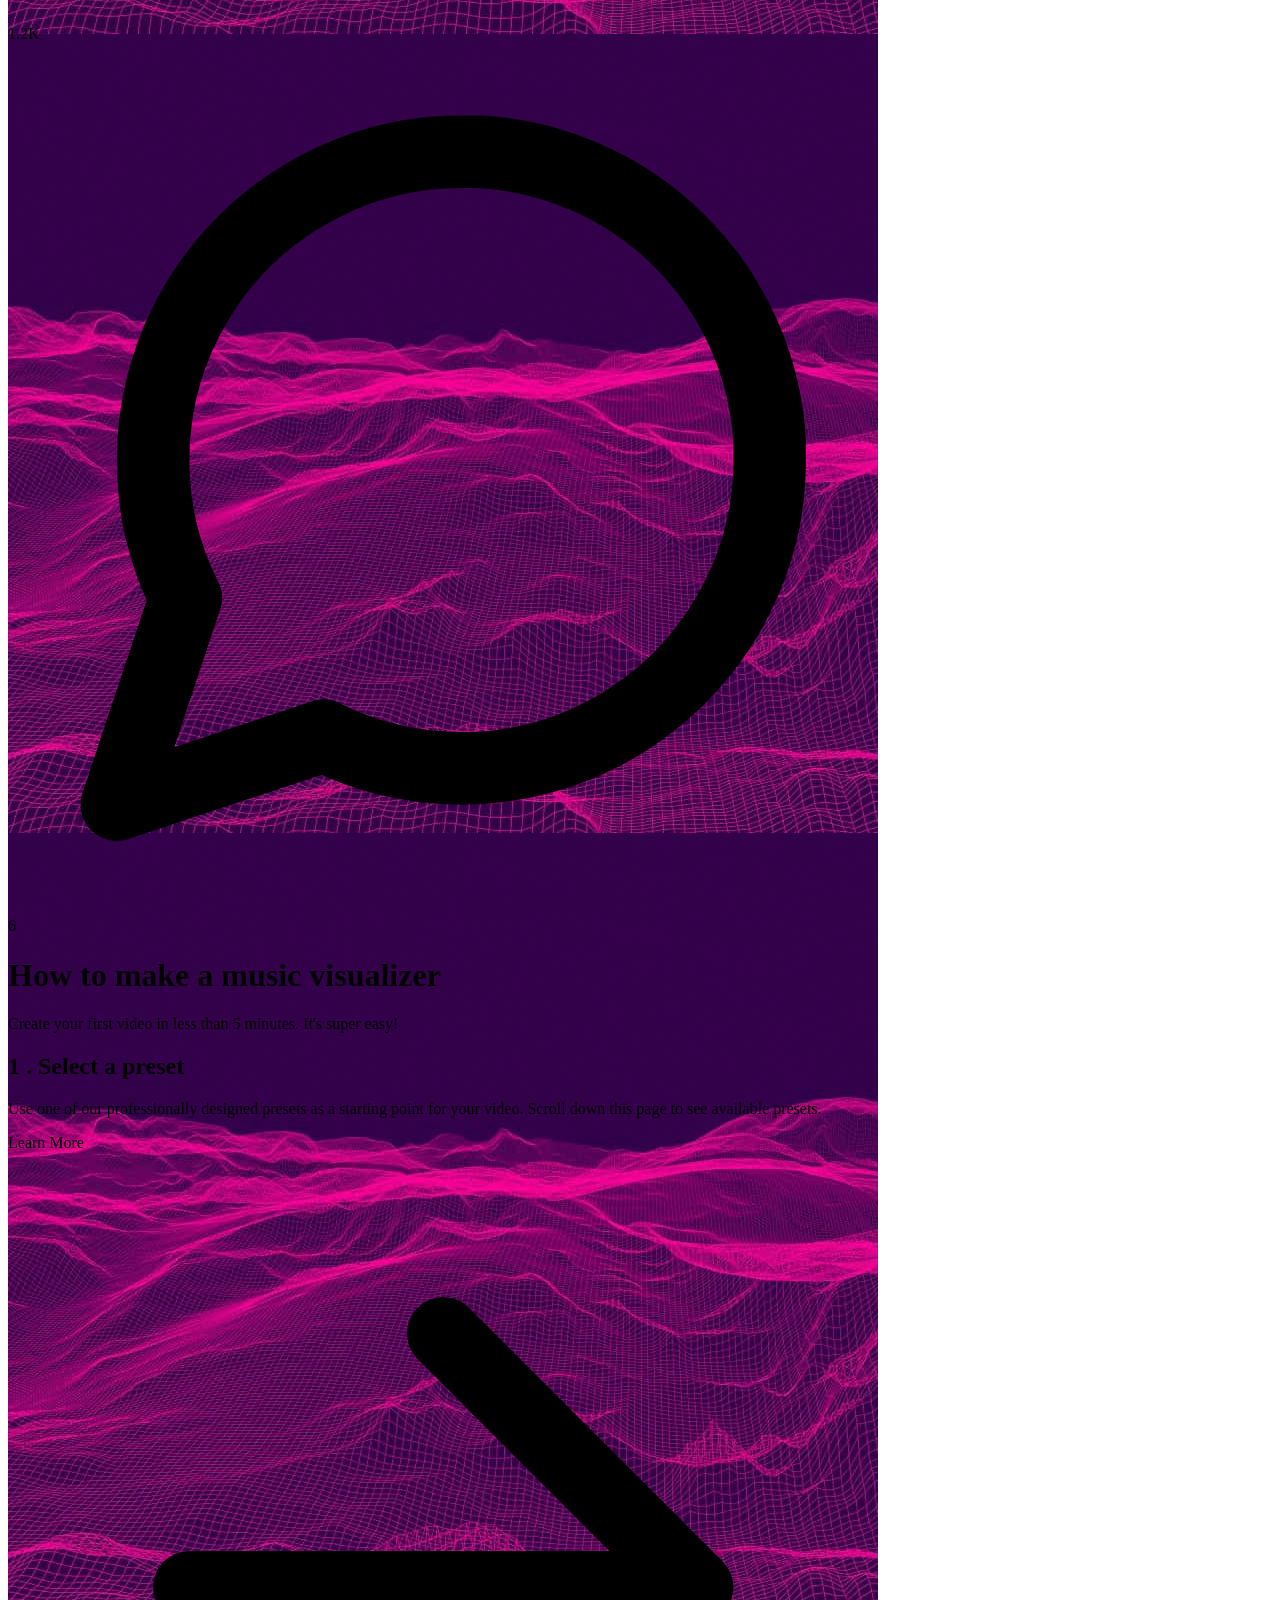
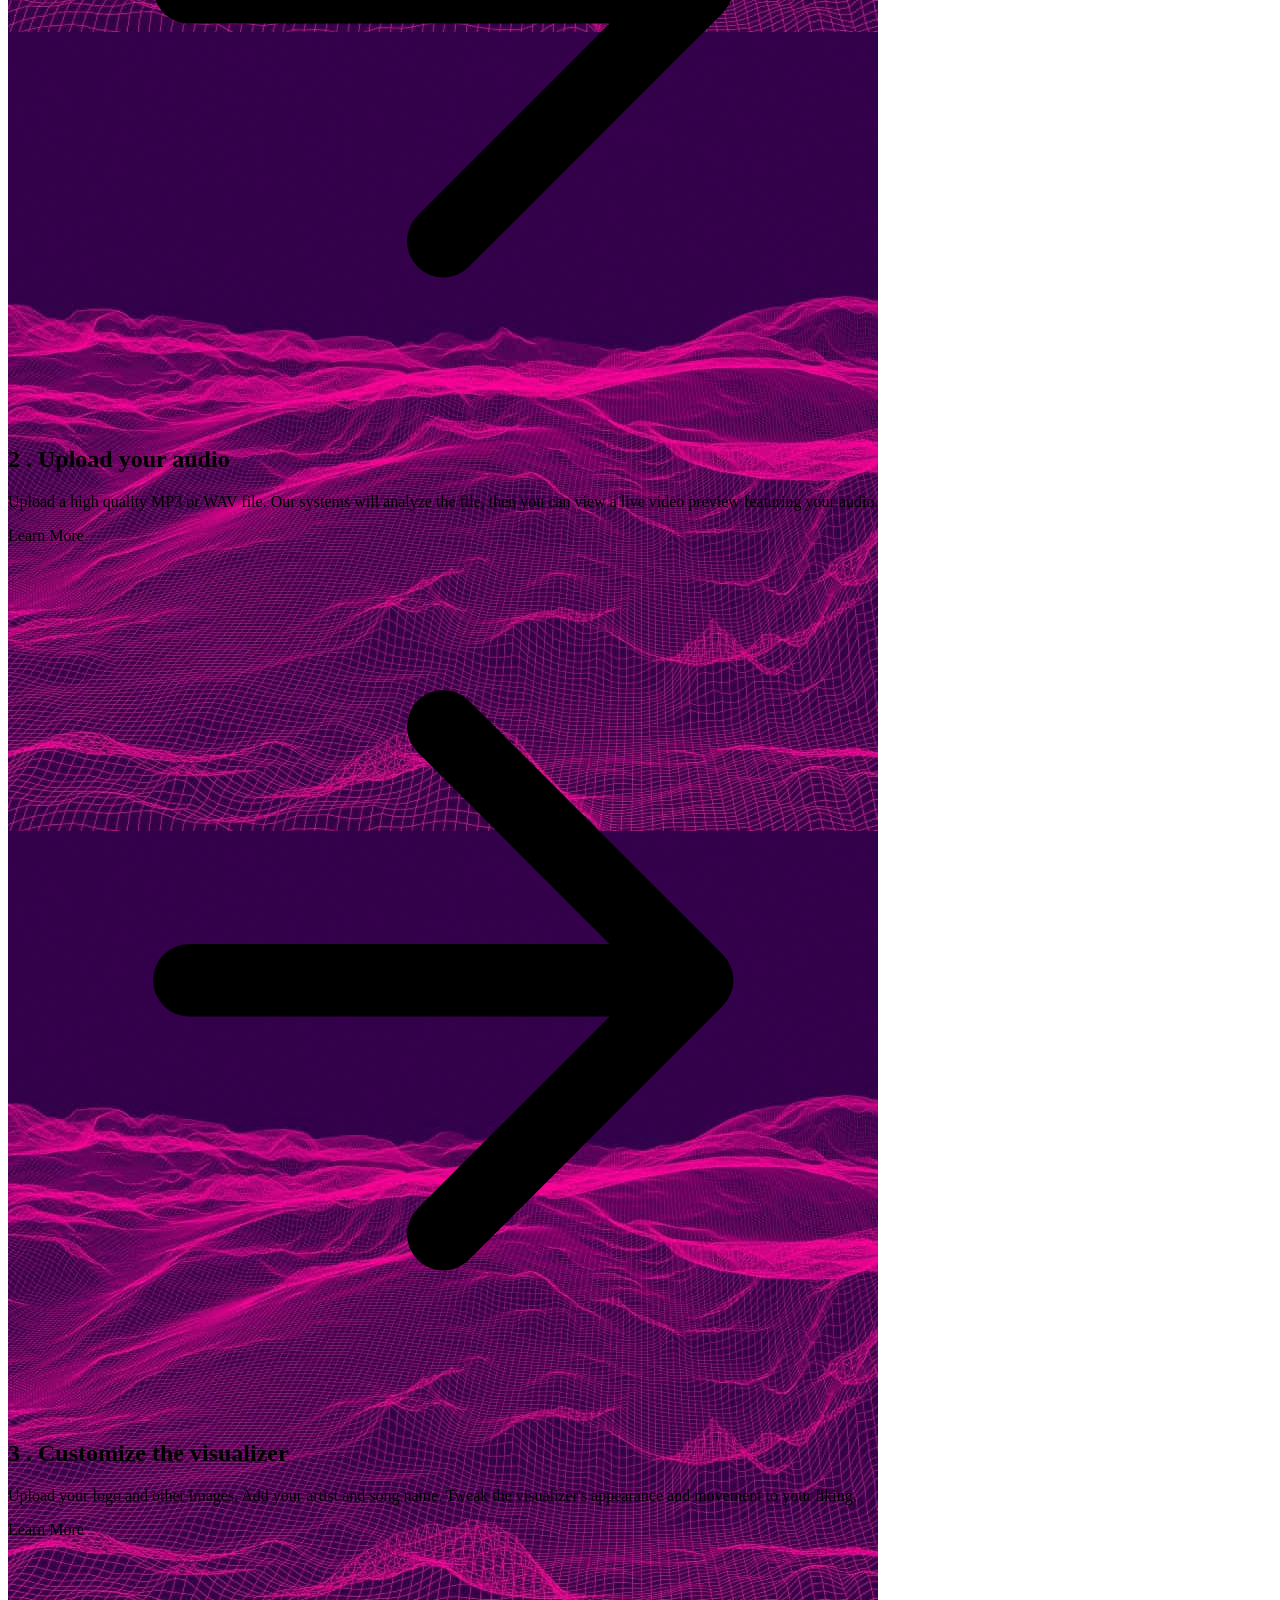
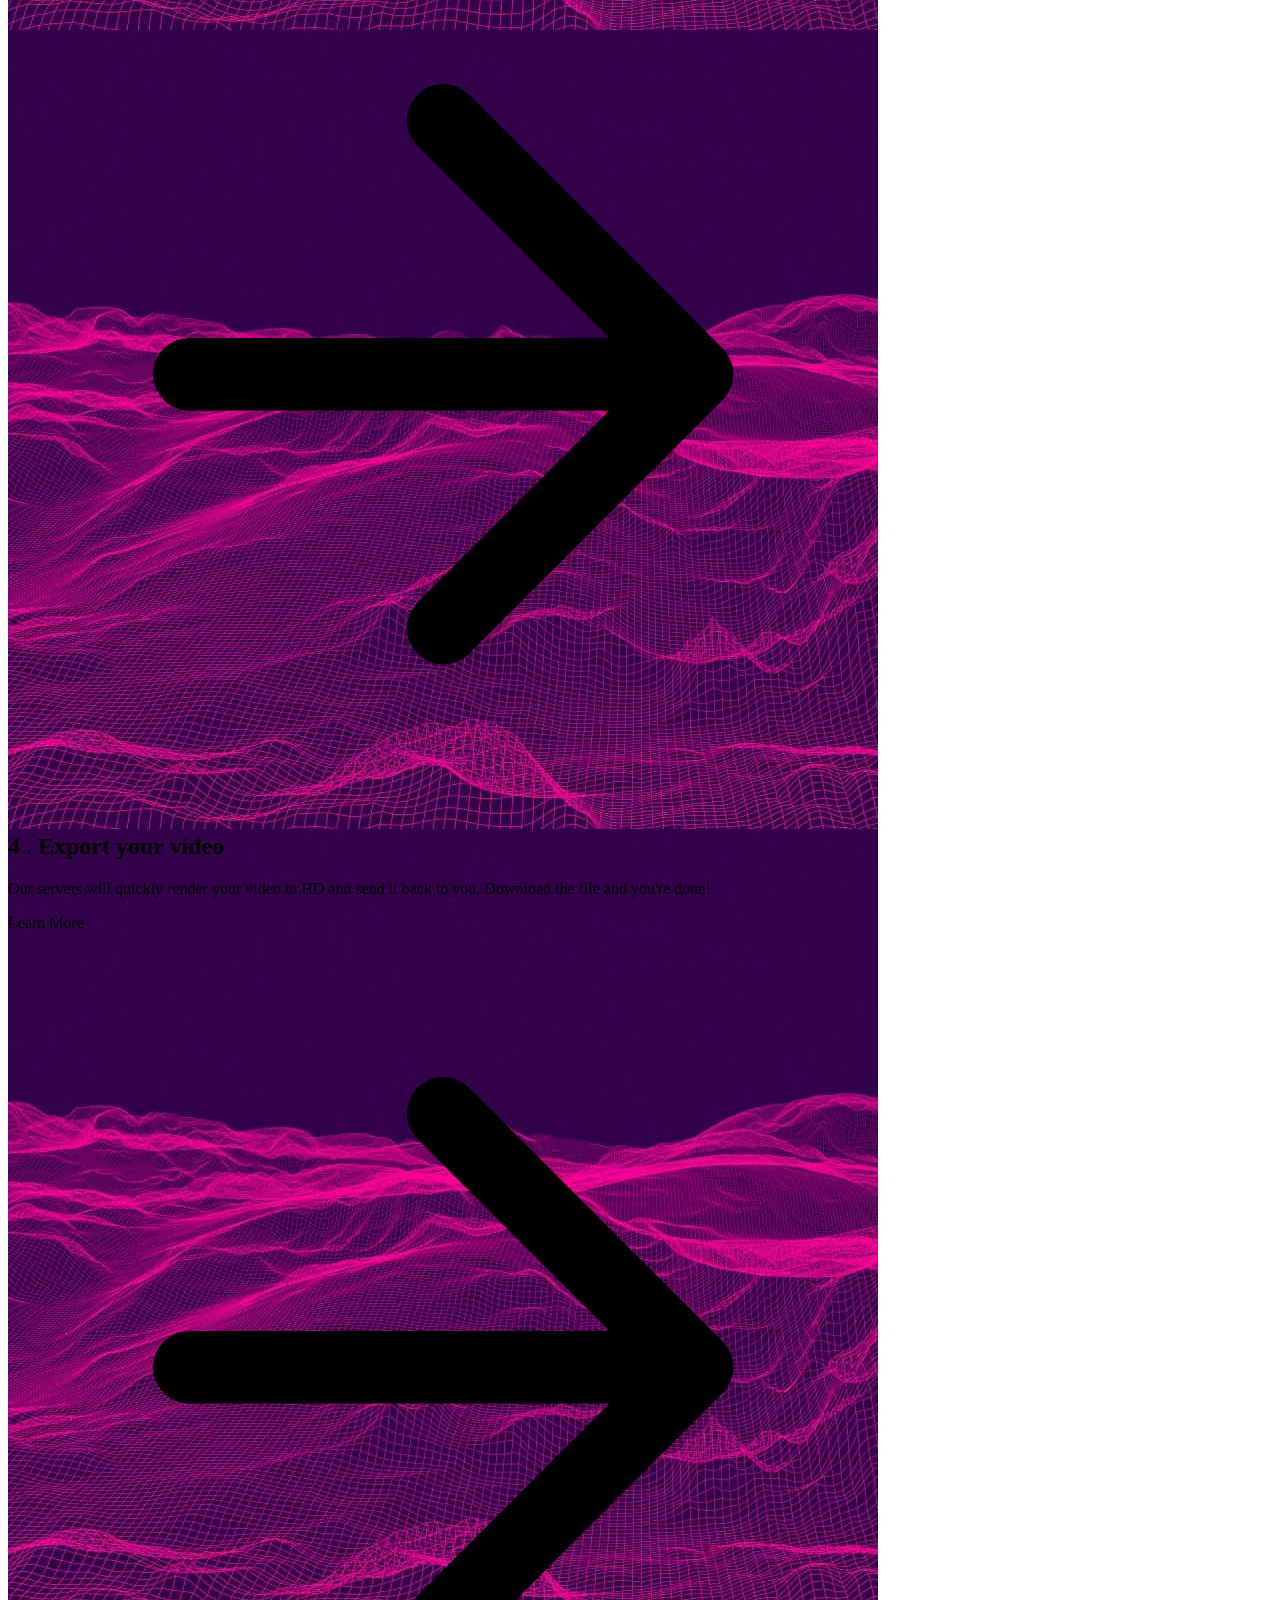
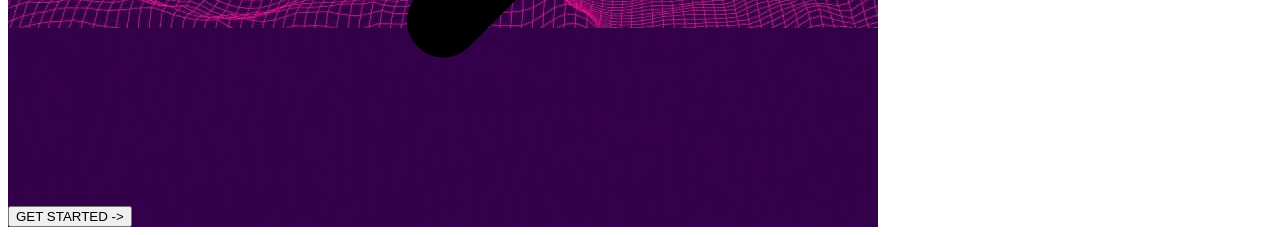
==== commit a96befbc: "music" ====
--- a/index.html
+++ b/index.html
@@ -2,7 +2,6 @@
 <html lang="en">
 <head>
     <meta charset="UTF-8">
-    <meta http-equiv="X-UA-Compatible" content="IE=edge">
     <meta name="viewport" content="width=device-width, initial-scale=1.0">
     <title>Welcome|Music visualizer</title>
     <link href="css/bootstrap.min.css" rel="stylesheet" />
@@ -26,9 +25,9 @@
     </div>
     <div class="p-5 text bg-image rounded-3" style="
     background-image:url(img/Music.jpg);
-    height: 1300px;
-    max-width: 2500px;
-    background-repeat: repeat absolute left;
+    height:auto;
+    max-width: fit-content;
+    background-repeat:repeat absolute-left;
     ">
     <section class="text-gray-600 body-font">
         <div class="container px-5 py-24 mx-auto">
@@ -152,7 +151,7 @@
           <h2 class="text-lg sm:text-xl text-yellow-400 font-medium title-font mb-2">3
             . Customize the visualizer</h2>
           <p class="leading-relaxed text-base text-white mb-4">Upload your logo and other images. Add your artist and song name. Tweak the visualizer's appearance and movement to your liking.</p>
-          <a class="text-black inline-flex items-center">Learn More
+          <a class="text-indigo-500 inline-flex items-center">Learn More
             <svg fill="none" stroke="currentColor" stroke-linecap="round" stroke-linejoin="round" stroke-width="2" class="w-4 h-4 ml-2" viewBox="0 0 24 24">
               <path d="M5 12h14M12 5l7 7-7 7"></path>
             </svg>
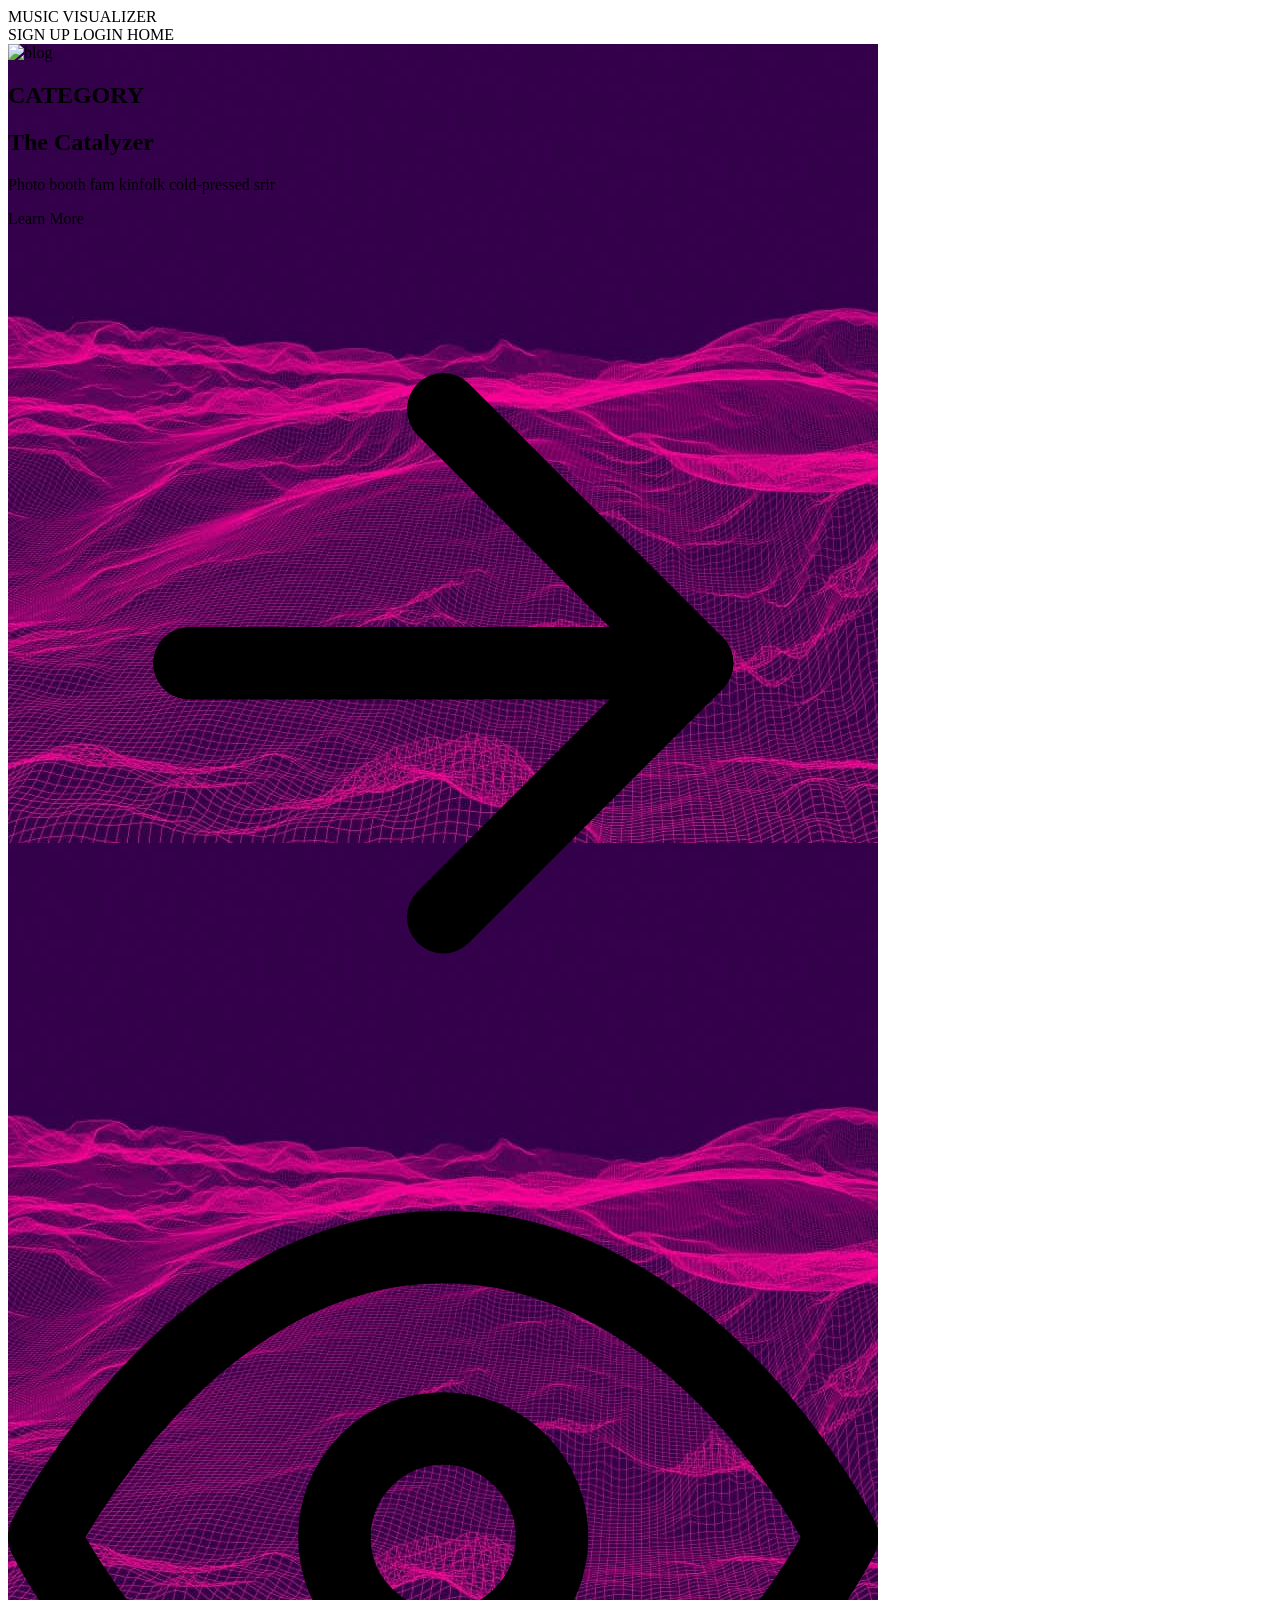
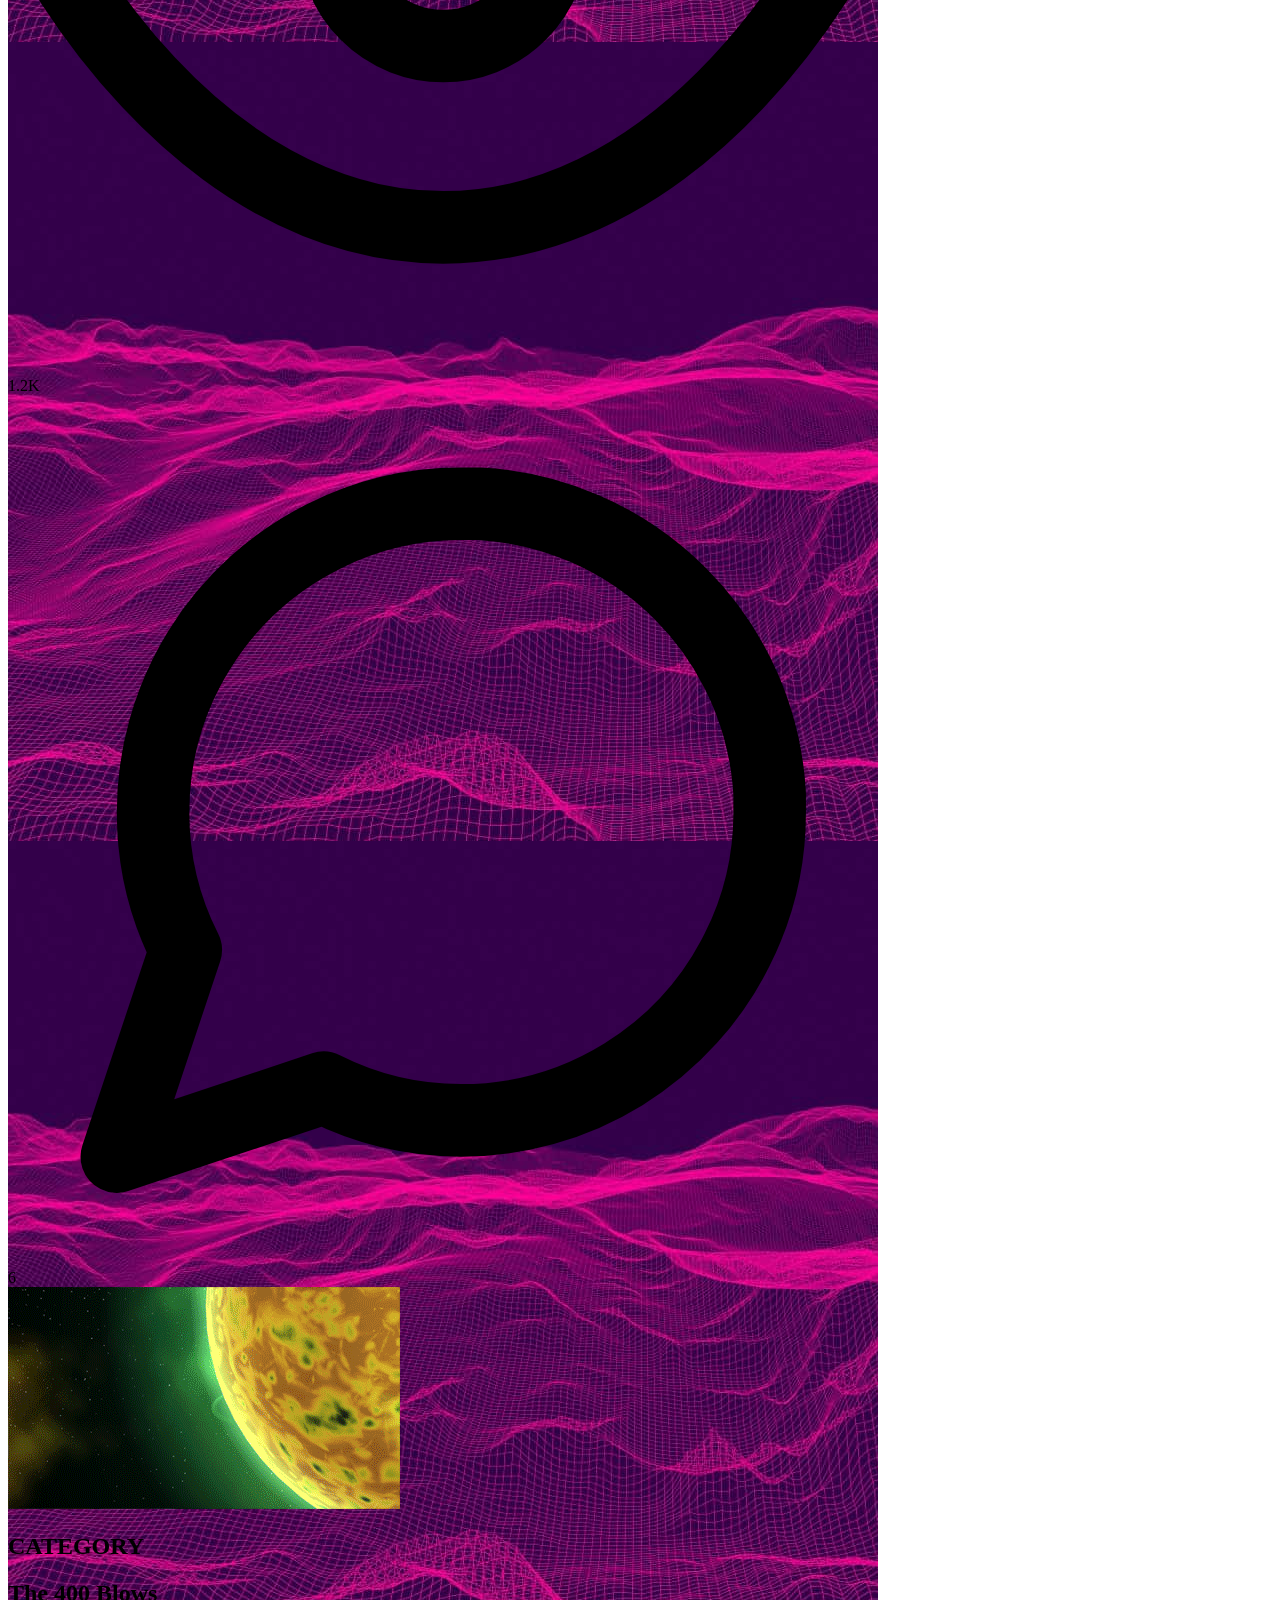
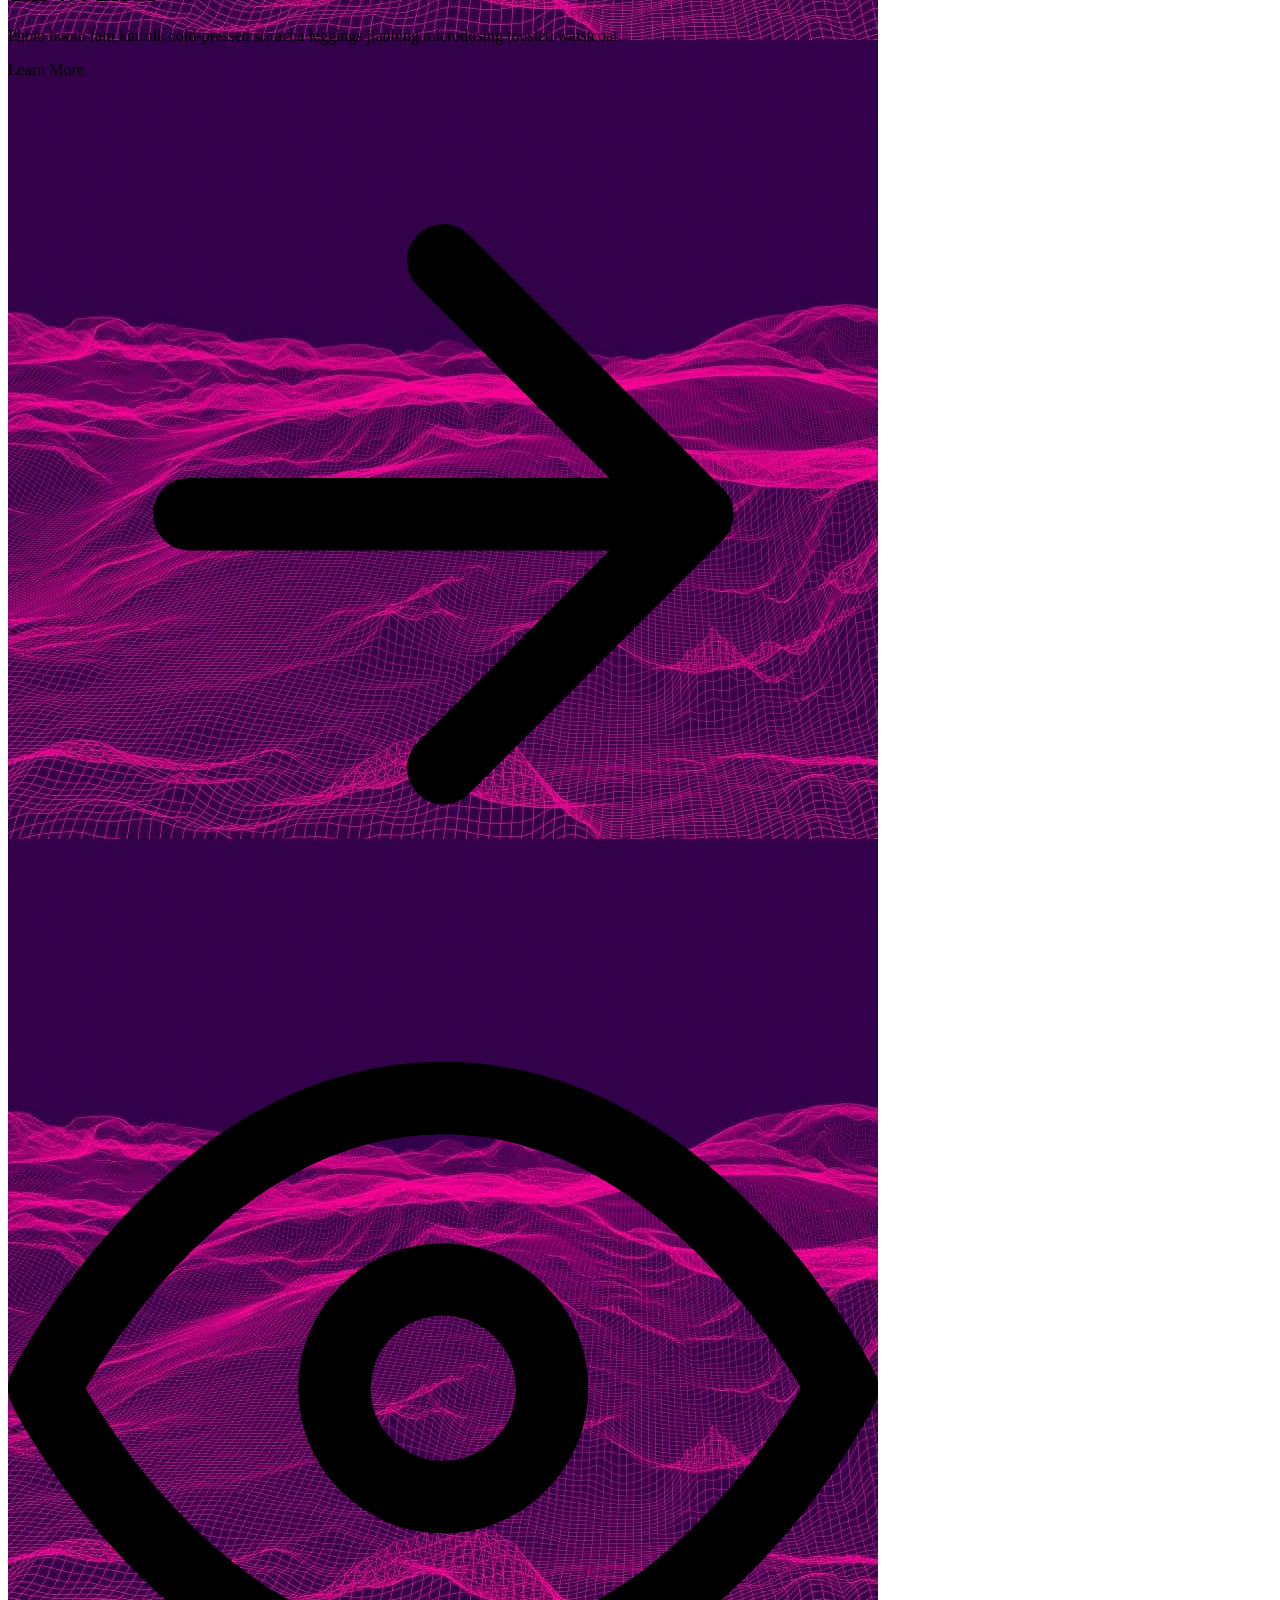
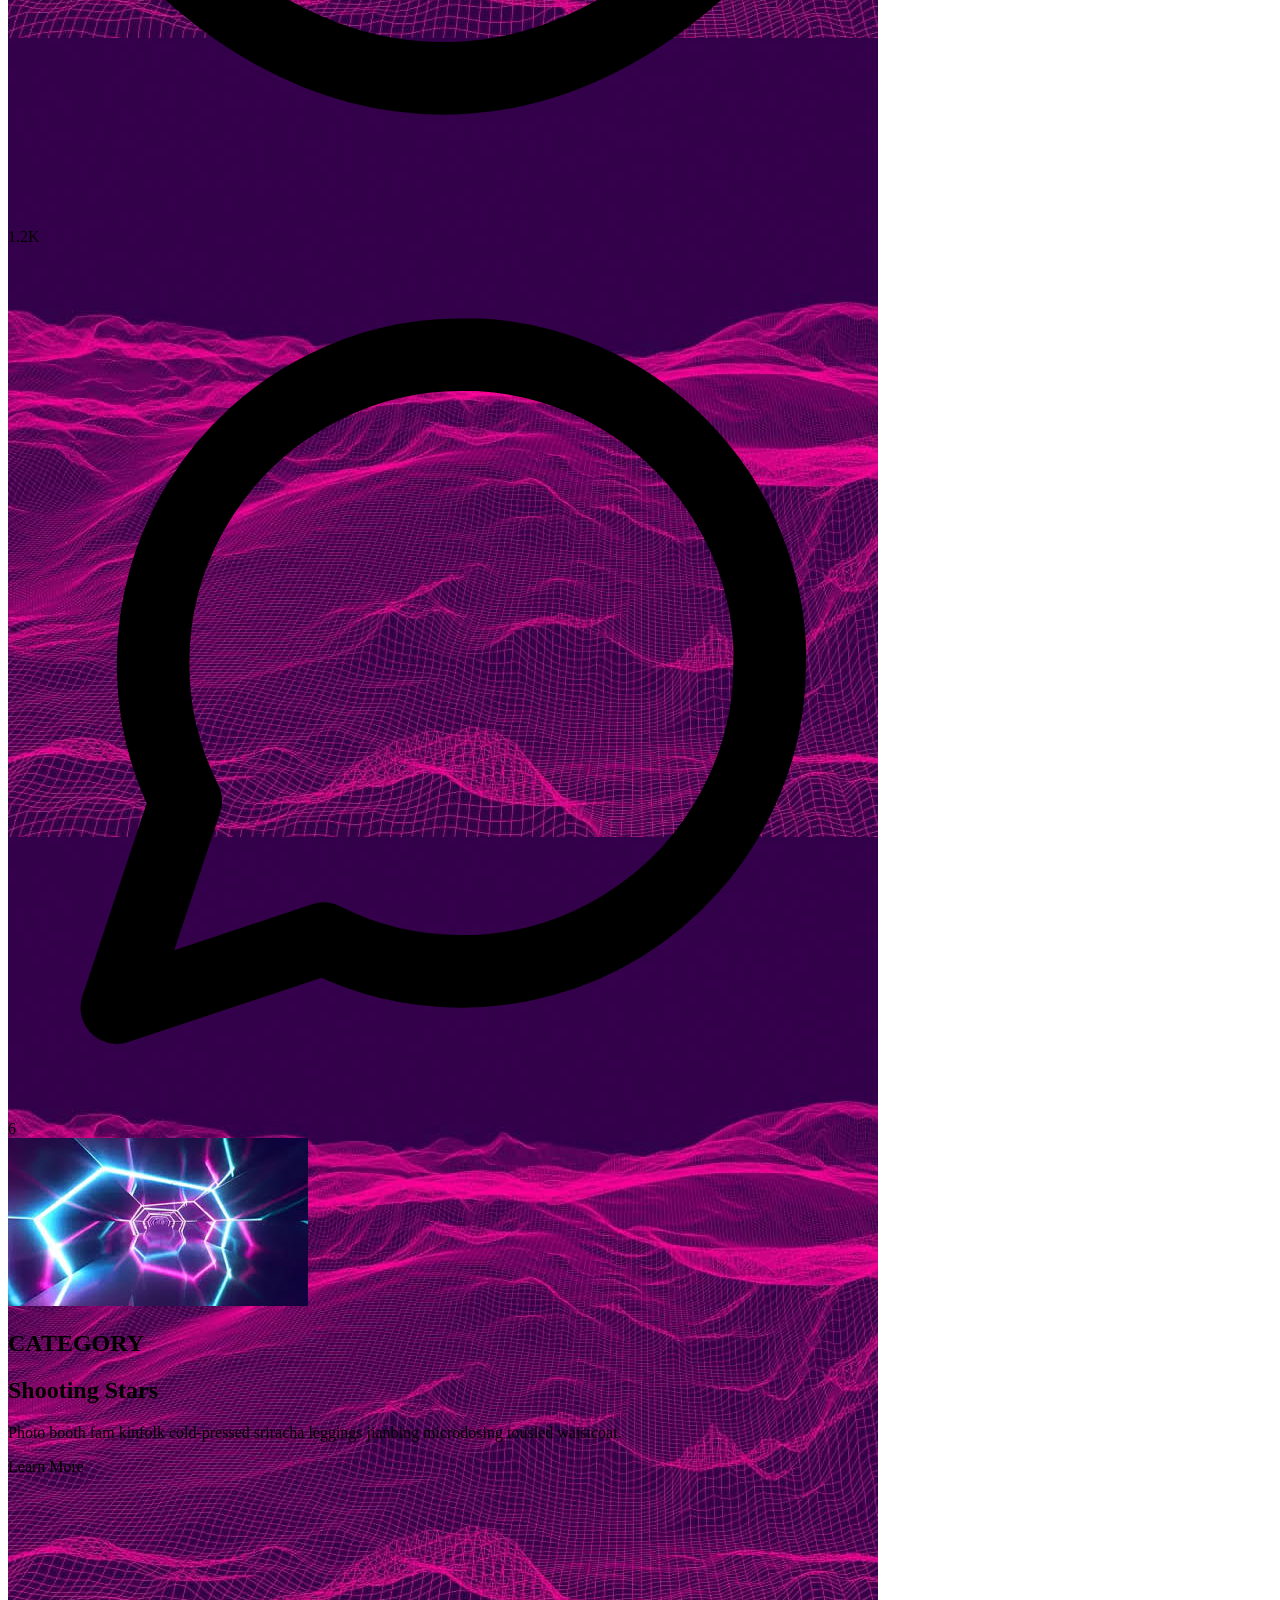
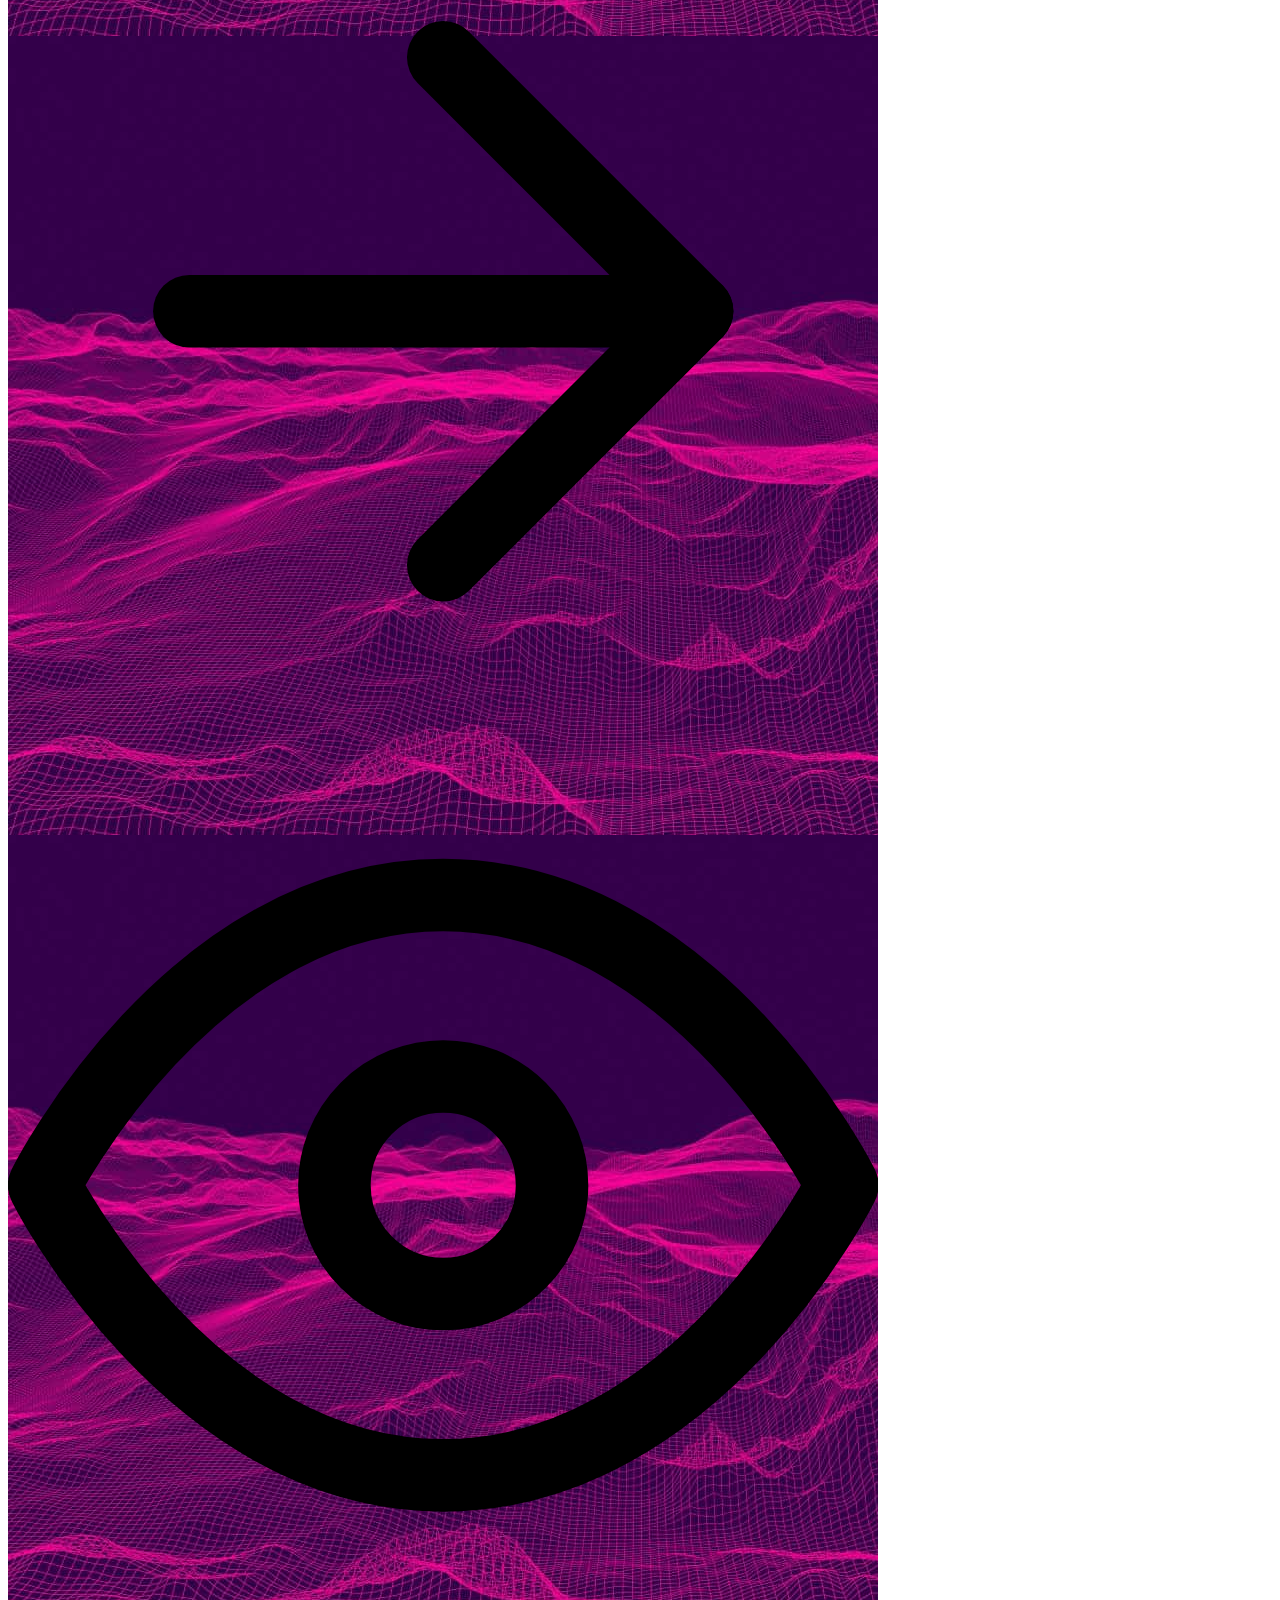
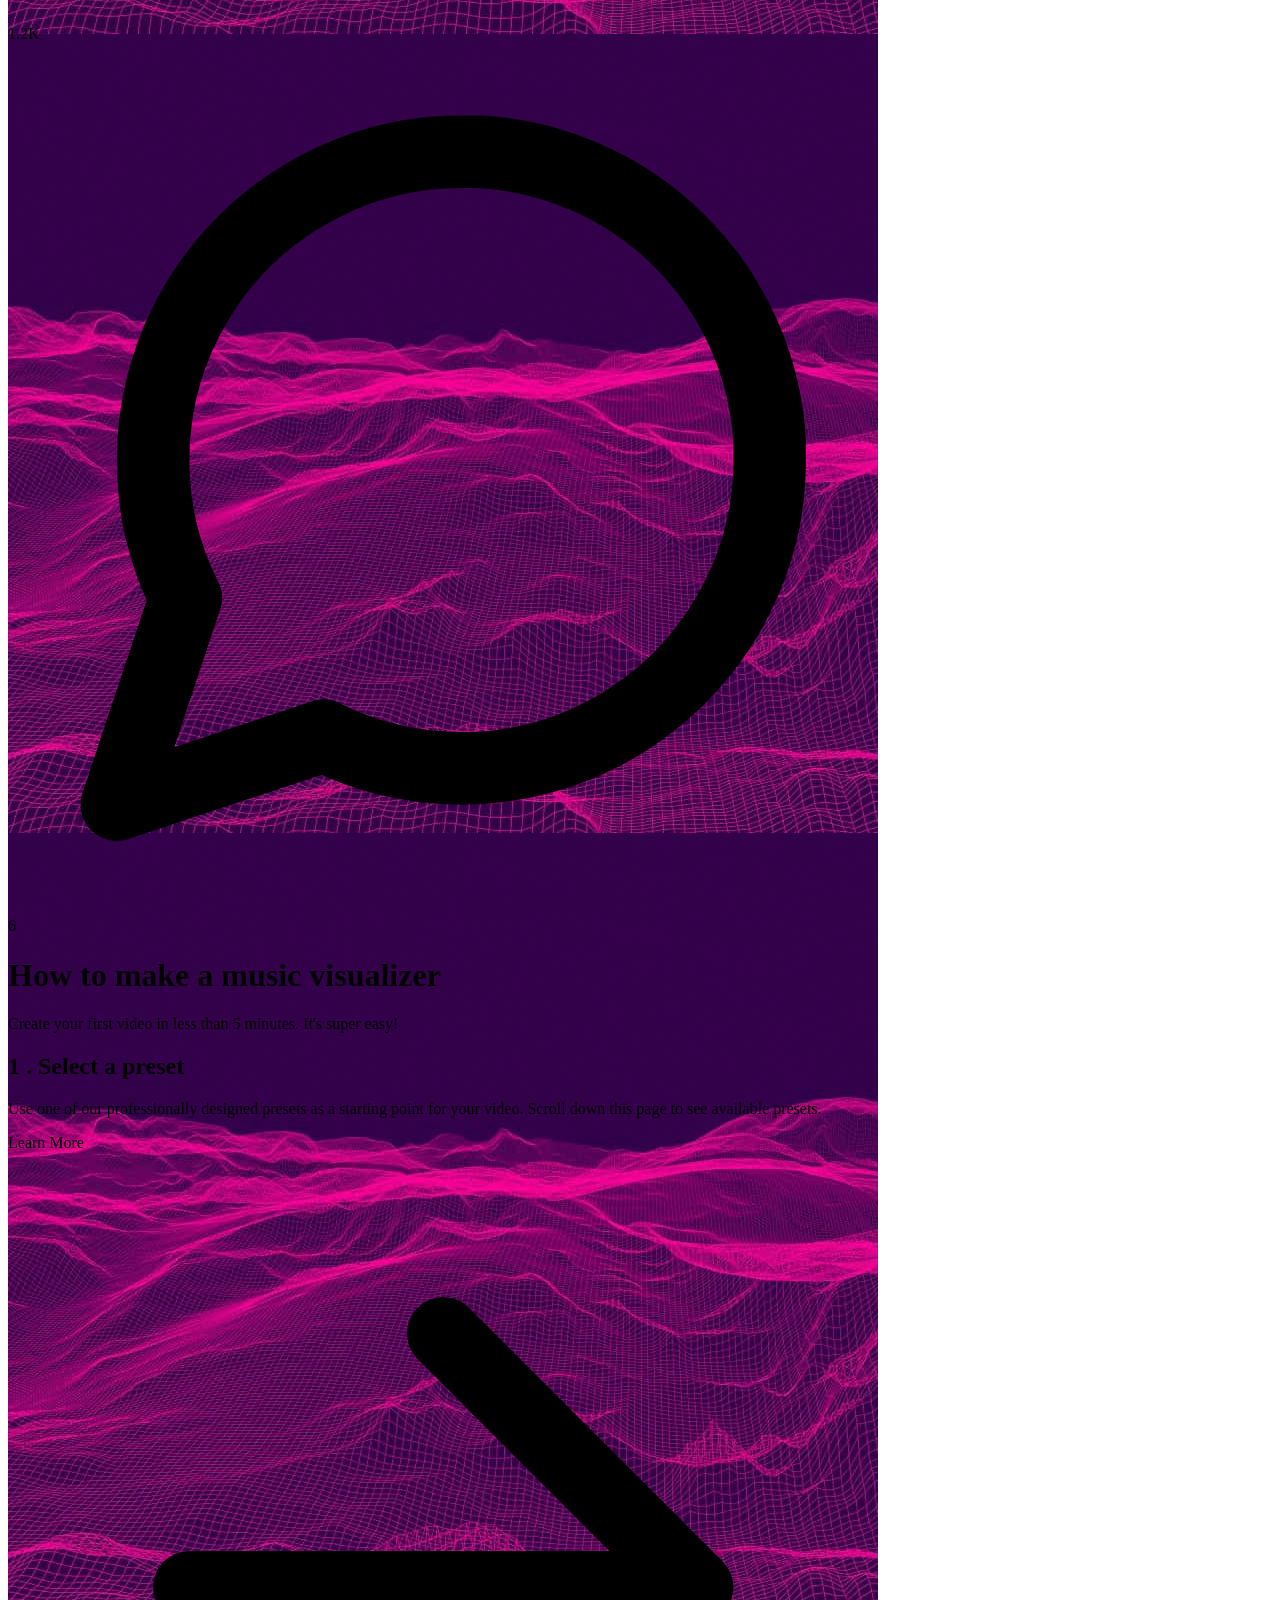
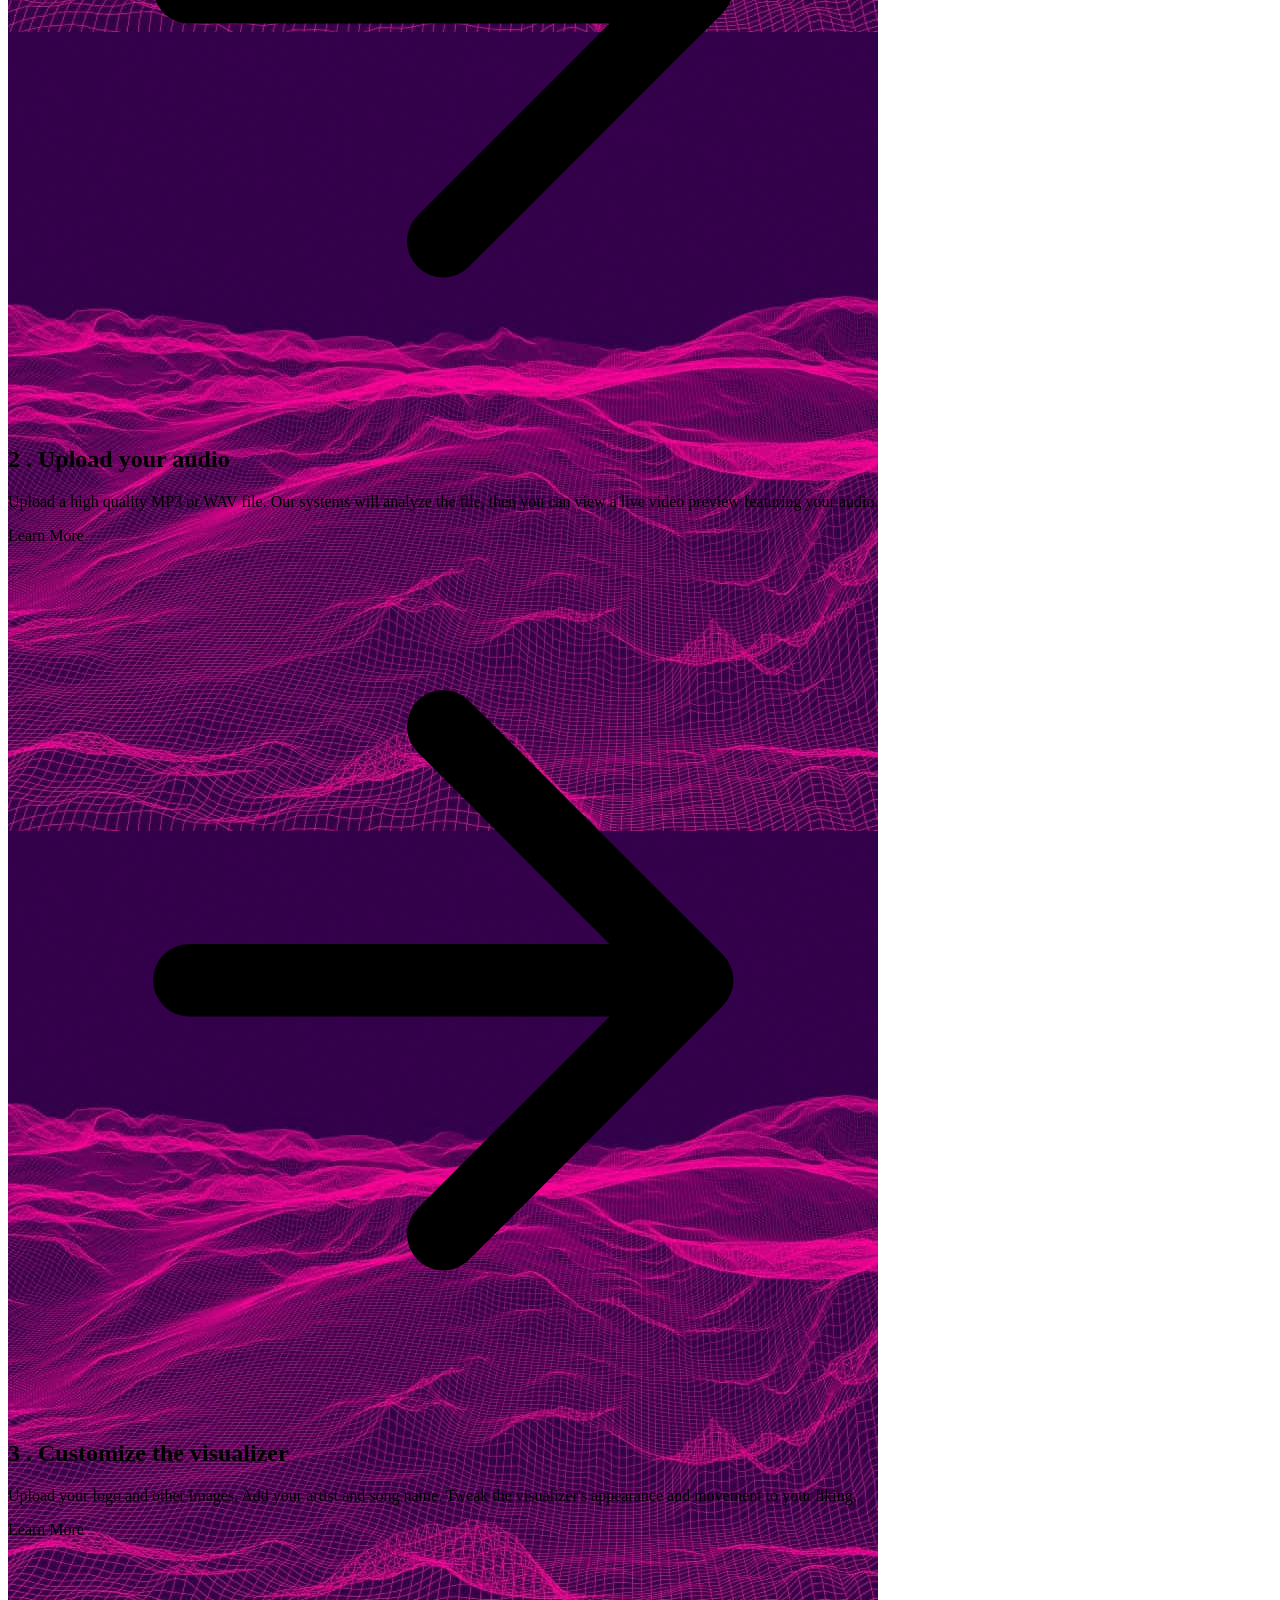
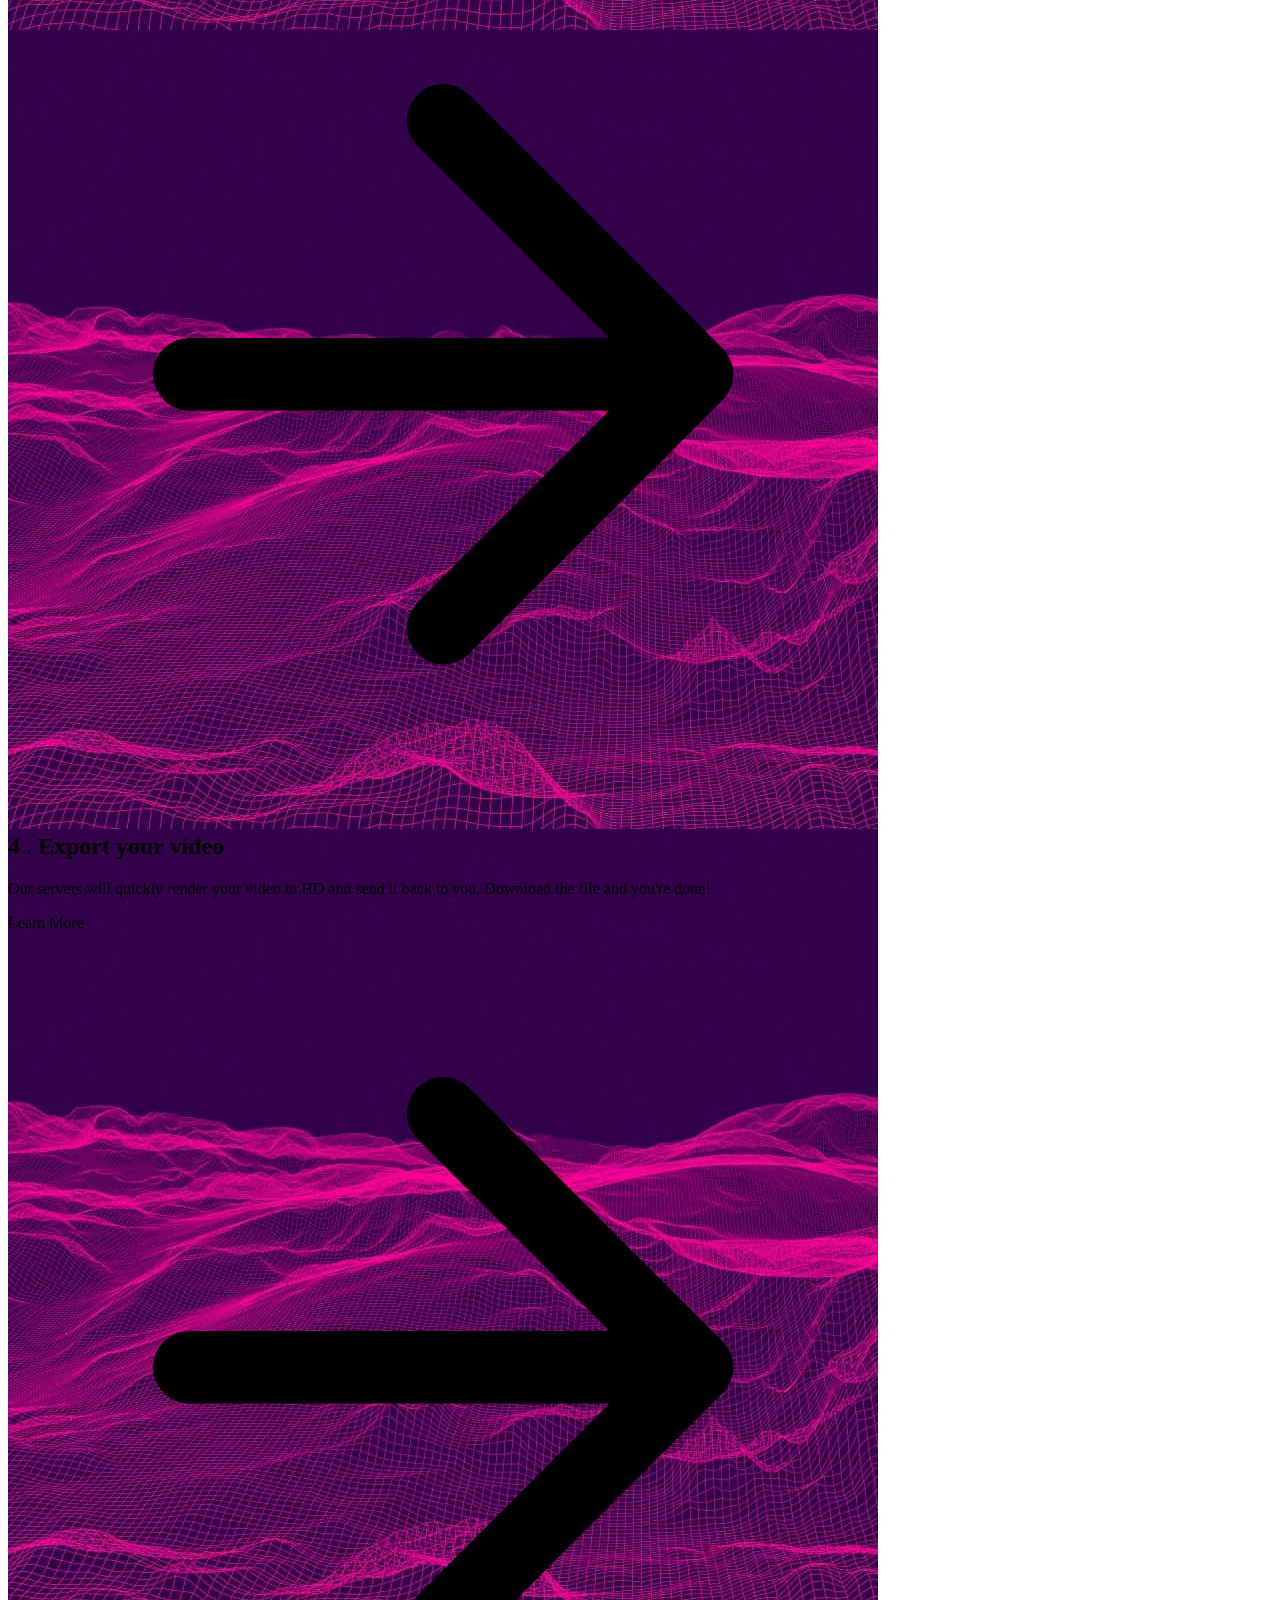
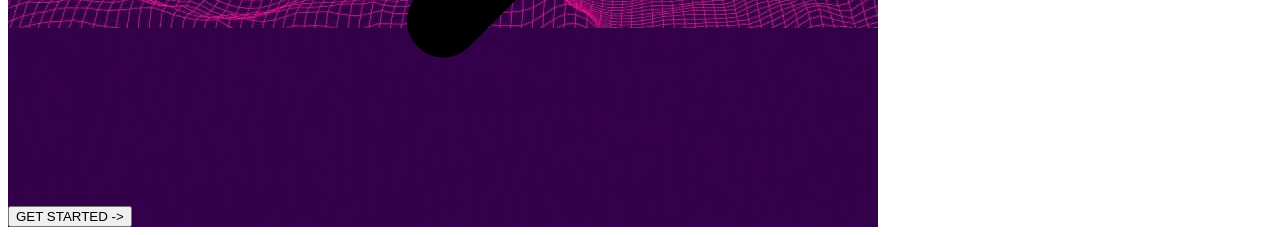
==== commit aa0f5aee: "music" ====
--- a/index.html
+++ b/index.html
@@ -15,12 +15,12 @@
 <body>
     <div class="flex items-center h-20 bg-slate-800">
         <div class="mx-auto relative px-5 max-w-screen-xl">
-            <div class="text-4xl font-bold text-indigo-500">MUSIC VISUALIZER</div>
+            <div class="text-4xl font-bold text-white">MUSIC VISUALIZER</div>
         </div>
         <div class="text-white flex gap-5">
+            <a>SIGN UP</a>
+            <a>LOGIN</a>
             <a>HOME</a>
-            <a>LOGIN</a>
-            <a>SIGN UP</a>
         </div>
     </div>
     <div class="p-5 text bg-image rounded-3" style="
